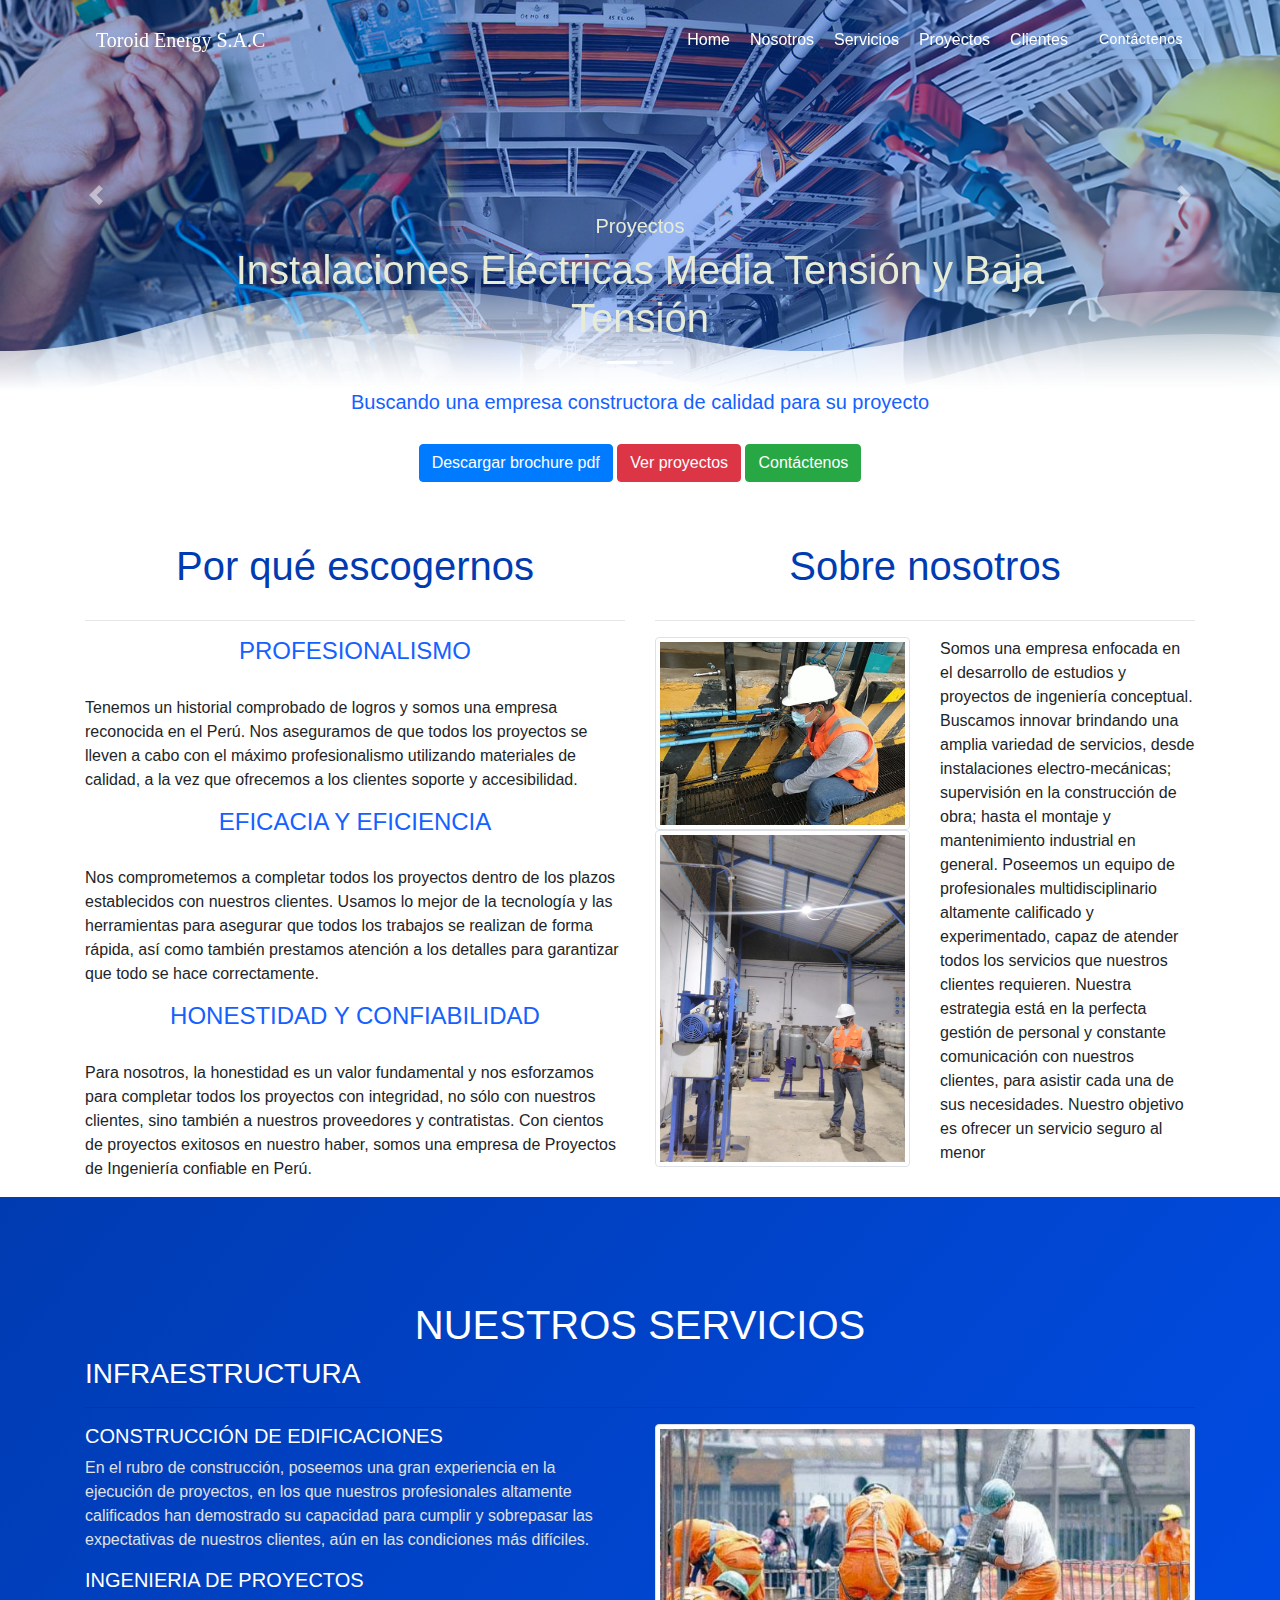
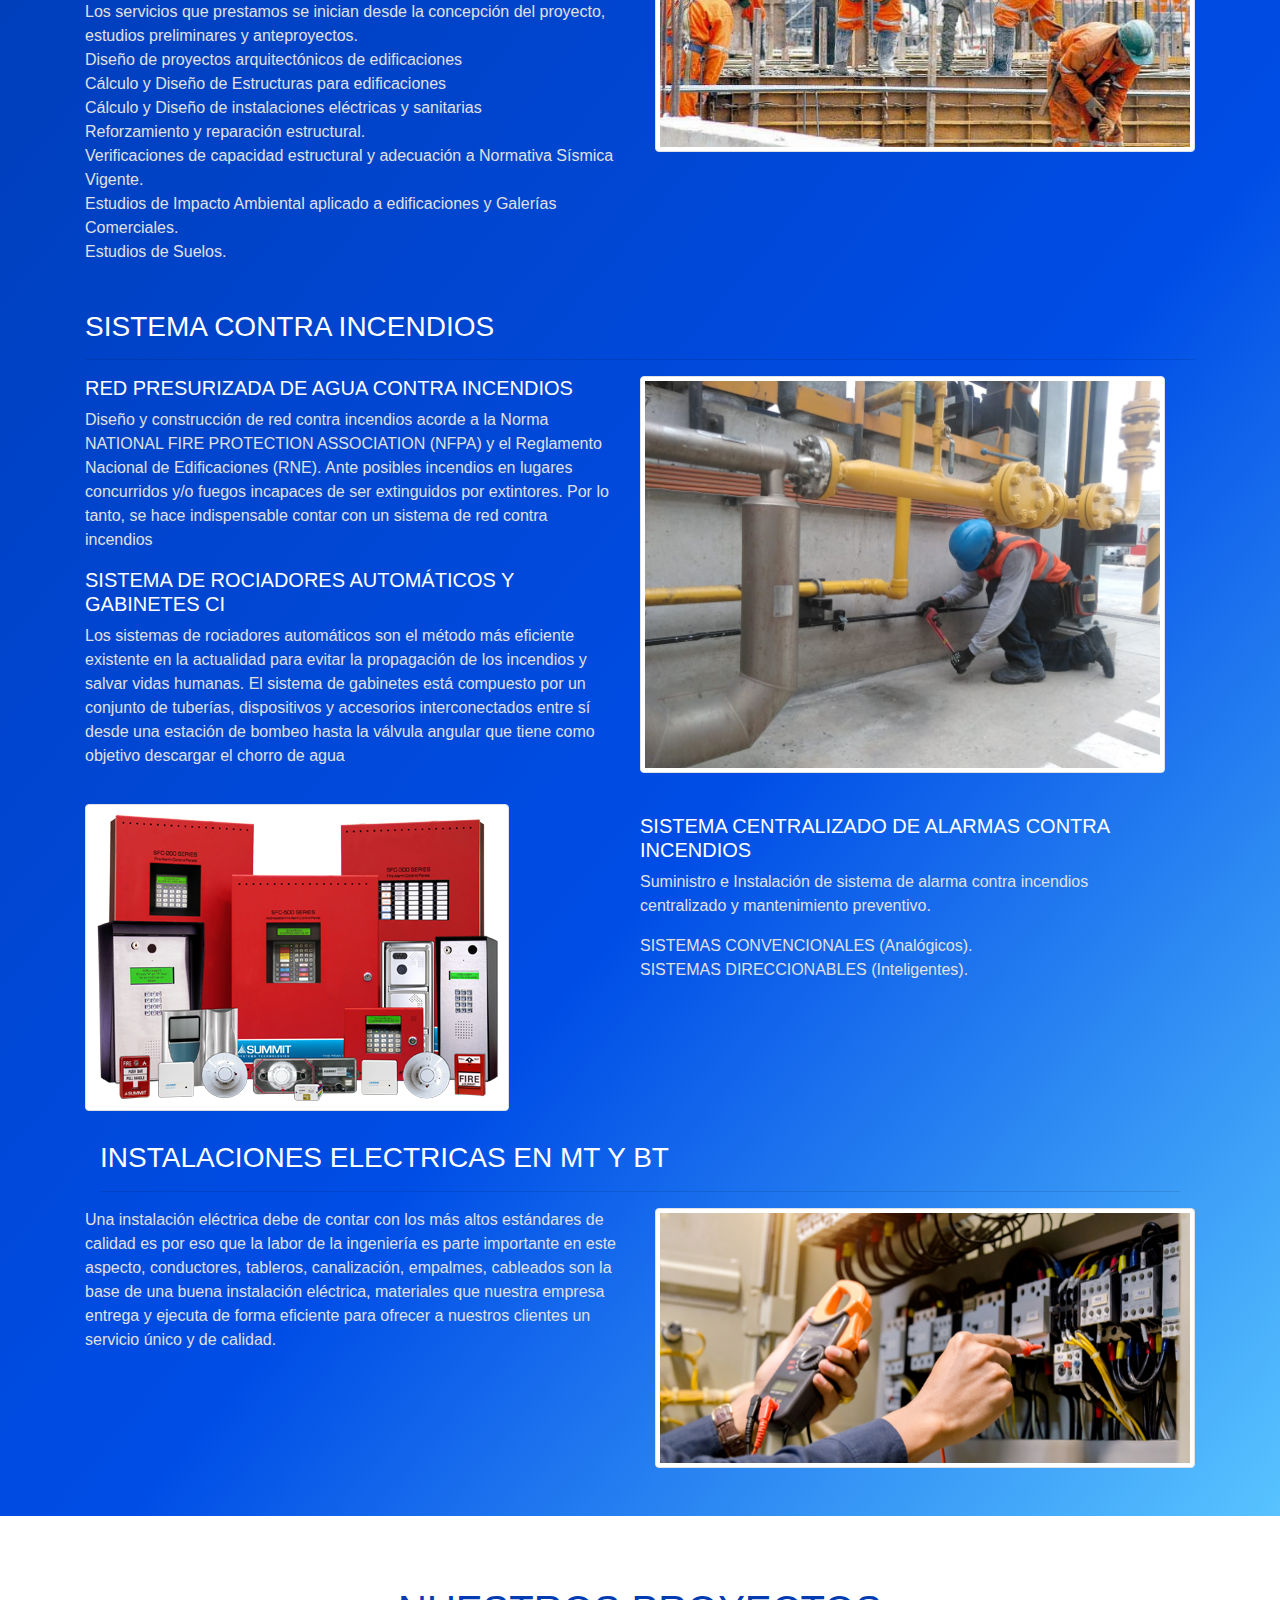
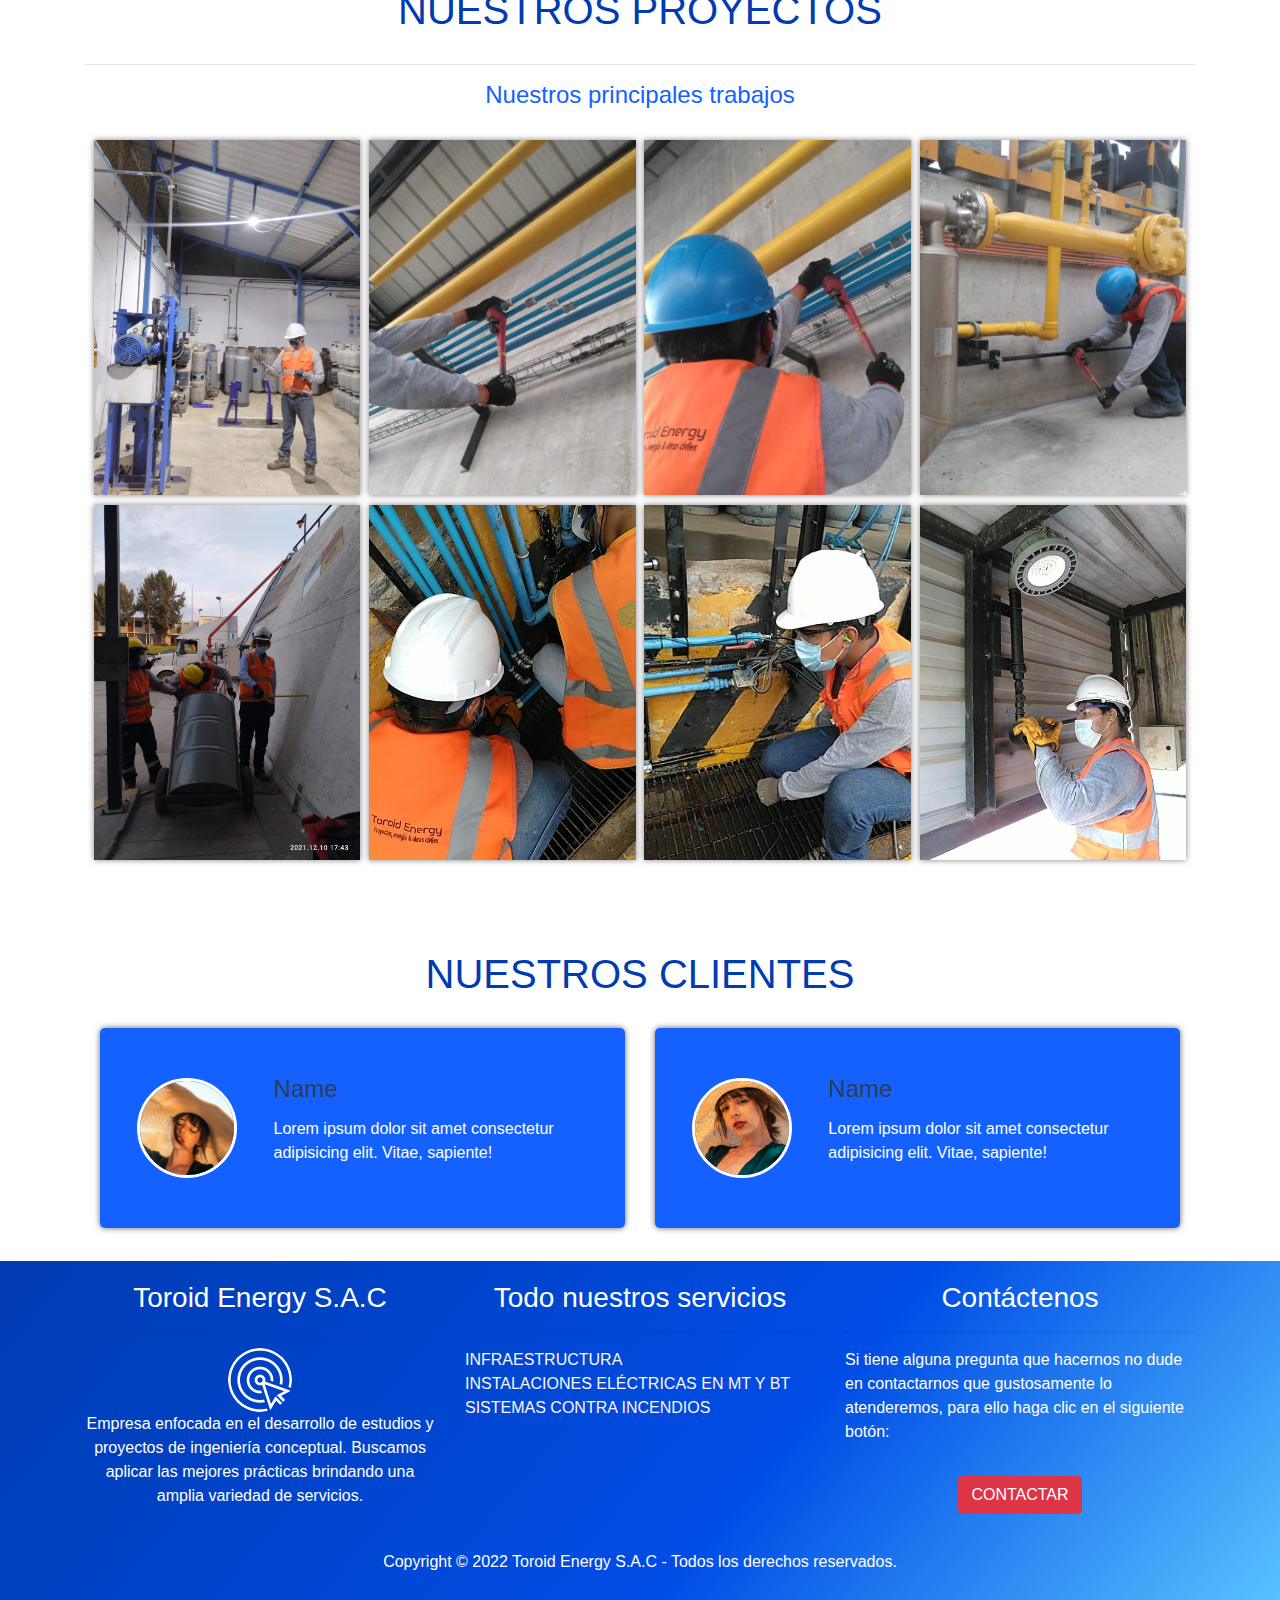
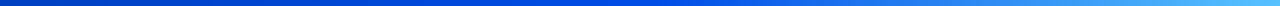
==== test.html @ 986b8b40 "add" ====
<!DOCTYPE html>
<html lang="en">

<head>
    <meta charset="UTF-8">
    <meta name="viewport" content="width=device-width, initial-scale=1.0">
    <meta http-equiv="X-UA-Compatible" content="ie=edge">
    <meta name="description"content="">
    <meta name="author" content="Cristian patricio izquierdo">
    <meta name="robots" content="index, follow">
    <meta name="Keywords" content=" ">

    <link rel="stylesheet" href="https://use.fontawesome.com/releases/v5.6.3/css/all.css"
        integrity="sha384-UHRtZLI+pbxtHCWp1t77Bi1L4ZtiqrqD80Kn4Z8NTSRyMA2Fd33n5dQ8lWUE00s/" crossorigin="anonymous">
    <link rel="stylesheet" href="css/magnifig.css">
    <link rel="stylesheet" href="css/corosel.css">
    
    <link rel="stylesheet" href="css/main.css">
    
    <link rel="stylesheet" href="css/responsive.css">
    <link href="https://fonts.googleapis.com/css?family=Mukta&display=swap" rel="stylesheet">
    
        <link rel="stylesheet" href="css/miestilo.css"><link rel="stylesheet" href="https://stackpath.bootstrapcdn.com/bootstrap/4.3.1/css/bootstrap.min.css"
        integrity="sha384-ggOyR0iXCbMQv3Xipma34MD+dH/1fQ784/j6cY/iJTQUOhcWr7x9JvoRxT2MZw1T" crossorigin="anonymous">
    <script src="js/modernid.js"></script>
   


    <title>Toroid Energy S.A.C</title>

</head>

<body>
    <!-- Modal -->
    
    <div class="">
        <div class="main-content-inner">
            <header id="home" class="header">
                <div class="container">
                    <nav class="fixed-top navbar navbar-expand-lg navbar-dark menu-color ">
                        <a class="  navbar-brand logosytfarma ">Toroid Energy S.A.C</a>
                        <div class="">
                            <button class="navbar-toggler" data-target="#my-nav" data-toggle="collapse"
                                aria-controls="my-nav" aria-expanded="false" aria-label="Toggle navigation">
                                <span class="fas fa-bars blanco"></span>
                            </button>
                        </div>
                        <div id="my-nav" class="collapse navbar-collapse">
                            <ul class=" ml-auto  nav navbar-nav  ">
                                <li class="page-scroll nav-item ">
                                    <a class="nav-link page-scroll" href="#home">Home <span
                                            class="sr-only">(current)</span></a>
                                </li>
                                <li class=" nav-item  ">
                                    <a class="nav-link page-scroll" href="#nosotros" tabindex="-1">Nosotros</a>
                                </li>
                                <li class="nav-item page-scroll">
                                    <a class="nav-link page-scroll" href="#servicios"
                                        tabindex="-1">Servicios</a>
                                </li>
                                <li class="nav-item ">
                                    <a class="nav-link page-scroll " href="#proyectos" tabindex="-1">Proyectos</a>
                                </li>
                                <li class="nav-item ">
                                    <a class="nav-link page-scroll " href="#clientes" tabindex="-1">Clientes</a>
                                </li>

                                <li class="nav-item page-scroll">
                                    <div class="try-free-btn">
                                        <a href="#" class="btn boton" data-toggle="modal"
                                            data-target="#registrarse">Contáctenos</a>
                                    </div>
                                </li>
                            </ul>
                        </div>
                    </nav>
                </div>
                
            </header>
            <section id="hero-section" class="hero-slider-section-two">
                <div id="carouselExampleCaptions" class="carousel slide" data-ride="carousel">
                    <ol class="carousel-indicators">
                      <li data-target="#carouselExampleCaptions" data-slide-to="0" class="active"></li>
                      <li data-target="#carouselExampleCaptions" data-slide-to="1"></li>
                     
                    </ol>
                    <div class="carousel-inner">
                      <div class="carousel-item active">
                        <img src="img/energia-1905x580.jpg" class="d-block w-100 opacity-img" alt="...">
                        <div class="carousel-caption d-none d-md-block">
                          <h5 class="titulo-color-carousel">Proyectos</h5>
                          <h1 class="titulo-color-carousel">Instalaciones Eléctricas Media Tensión y Baja Tensión</h1>
                        </div>
                      </div>
                      <div class="carousel-item">
                        <img src="img/infraestructura1-960x290.jpg" class="d-block w-100 opacity-img" alt="...">
                        <div class="carousel-caption d-none d-md-block">
                          <h5 class="titulo-color-carousel">Proyectos</h5>
                          <h1 class="titulo-color-carousel">Infaestructura</h1>
                        </div>
                      </div>
                      
                    </div>
                    <button class="carousel-control-prev" type="button" data-target="#carouselExampleCaptions" data-slide="prev">
                      <span class="carousel-control-prev-icon" aria-hidden="true"></span>
                      <span class="sr-only">Previous</span>
                    </button>
                    <button class="carousel-control-next" type="button" data-target="#carouselExampleCaptions" data-slide="next">
                      <span class="carousel-control-next-icon" aria-hidden="true"></span>
                      <span class="sr-only">Next</span>
                    </button>
                  </div>
                  <div class="river-wave-area">
                    <div class="river-wave"></div>
                    <div class="river-wave"></div>
                </div>
            </section>
            
            <!--start slider section-->
            <!-- <section id="hero-section" class="hero-slider-section-two">
                <div class="hero-slider-wrap">
                    <div class="container">
                        <div class="row">
                            <div class="col-md-6">
                                <div class="slider-content slider-content-two typed-strings">
                                    <h1>Systfarma - <br><span class="typed"></span></h1>
                                    <p>El Sistema Llamado SYSTFARMA es el mejor y completo software para farmacias y
                                        boticas en perú. Está pensado en su totalidad para solucionar eficazmente las
                                        situaciones reales que surgen en el día a día en una Farmacia o botica.</p>
                                    <div class="slider-action-btn">
                                        <a href="https://www.tienda.cpiprodesign.com/" target="_black" class="btn softo-solid-btn">Comprar</a>
                                        <a href="https://www.youtube.com/watch?v=RwPBL25YlFc" class="video">
                                            <span class="ti-control-play"></span> Ver el video
                                        </a>
                                        
                                    </div>
                                </div>
                            </div>
                            <div class="col-md-6 col-12">
                                <div class="hero-image">
                                    <img src="img/hero-slider-2.png" alt="cmfarma" class="img-fluid">
                                </div>
                            </div>
                        </div>
                    </div>
                </div>
                <div class="river-wave-area">
                    <div class="river-wave"></div>
                    <div class="river-wave"></div>
                </div>
            </section> -->
            <!--end slider section-->
        </div>
    </div>
    <section>
       <div class="container">
           <div class="row">
            <div class="col-md-12 col-12">
                <div class="box">
                    <div class="">
                        <h5 class="subtitulo ">Buscando una empresa constructora  de calidad para su proyecto </h5>
                        <a class="btn btn-primary ml-10" href="#">Descargar brochure pdf</a>
                    <a class="btn btn-danger" href="#">Ver proyectos</a>
                    <a class="btn btn-success" href="#">Contáctenos</a>
                    </div>
                     <div class="">
                    
                </div>
                </div>
            </div>
           </div>
        
       </div>
    </section>
    <section id="nosotros" class="container">
        <div >

            <div class="row">
                <div class="col-md-6 mt-60">
                    <h1 class="titulo">Por qué escogernos</h1>
                    <hr>
                    <h4 class="subtitulo"> <i class=" fas fa-check"></i> PROFESIONALISMO</h4>
                    <p>Tenemos un historial comprobado de logros y somos una empresa reconocida en el Perú. Nos aseguramos de que todos los proyectos se lleven a cabo con el máximo profesionalismo utilizando materiales de calidad, a la vez que ofrecemos a los clientes soporte y accesibilidad.</p>
                    <h4 class="subtitulo"> <i class="fas fa-check"></i> EFICACIA Y EFICIENCIA</h4>
                    <p>Nos comprometemos a completar todos los proyectos dentro de los plazos establecidos con nuestros clientes. Usamos lo mejor de la tecnología y las herramientas para asegurar que todos los trabajos se realizan de forma rápida, así como también prestamos atención a los detalles para garantizar que todo se hace correctamente.
                    </p>
                    <h4 class="subtitulo"> <i class="fas fa-check"></i> HONESTIDAD Y CONFIABILIDAD</h4>
                    <p>Para nosotros, la honestidad es un valor fundamental y nos esforzamos para completar todos los proyectos con integridad, no sólo con nuestros clientes, sino también a nuestros proveedores y contratistas. Con cientos de proyectos exitosos en nuestro haber, somos una empresa de Proyectos de Ingeniería confiable en Perú.</p>

                </div>
                <div class="col-md-6 mt-60">
                    <h1 class="titulo">Sobre nosotros</h1>
                    <hr>
                    <div class="row">
                        <div class="col-md-6 mb-30">
                            <img class="img-fluid img-thumbnail" src="img/7.jpeg" alt="">
                            <img class="img-fluid img-thumbnail" src="img/1.jpeg" alt="">

                        </div>
                        <div class="col-md-6">
                            <p>Somos una empresa enfocada en el desarrollo de estudios y proyectos de ingeniería conceptual. Buscamos innovar brindando una amplia variedad de servicios, desde instalaciones electro-mecánicas; supervisión en la construcción de obra; hasta el montaje y mantenimiento industrial en general.
                                Poseemos un equipo de profesionales multidisciplinario altamente calificado y experimentado, capaz de atender todos los servicios que nuestros clientes requieren.
                                Nuestra estrategia está en la perfecta gestión de personal y constante comunicación con nuestros clientes, para asistir cada una de sus necesidades. Nuestro objetivo es ofrecer un servicio seguro al menor</p>
                        </div>
                    </div>

                </div>
               

               
               


            </div>



        </div>

    </section>
    <section id="servicios" class="fondo ">
        <div class="container" >
            <div class="row py-4 ">
                <div class="col-md-12 col-12 mt-80 blanco">
                    <h1 class="blanco text-justify text-center">NUESTROS SERVICIOS</h1>
                    <h3 class="blanco  "><i class="fas fa-check"></i> INFRAESTRUCTURA </h3>
                    <hr class="blanco">
                    <div class="row">
                        <div class="col-md-6">
                            <h5 class="blanco ">CONSTRUCCIÓN DE EDIFICACIONES</h5>
                            <p class="color-parrafos">En el rubro de construcción, poseemos una gran experiencia en la ejecución de proyectos, en los que nuestros profesionales altamente calificados han demostrado su capacidad para cumplir y sobrepasar las expectativas de nuestros clientes, aún en las condiciones más difíciles.</p>
                            <h5 class="blanco ">INGENIERIA DE PROYECTOS</h5>
                            <ul  class="color-parrafos">
                                <li><i class=" blanco fas fa-check-square"></i> Los servicios que prestamos se inician desde la concepción del proyecto, estudios preliminares y anteproyectos.</li>
                                <li><i class="blanco fas fa-check-square"></i> Diseño de proyectos arquitectónicos de edificaciones</li>
                                <li><i class=" blanco fas fa-check-square"></i> Cálculo y Diseño de Estructuras para edificaciones</li>
                                <li><i class=" blanco fas fa-check-square"></i> Cálculo y Diseño de instalaciones eléctricas y sanitarias</li>
                                <li> <i class="blanco fas fa-check-square"></i> Reforzamiento y reparación estructural.</li>
                                <li><i class="blanco fas fa-check-square"></i> Verificaciones de capacidad estructural y adecuación a Normativa Sísmica Vigente.</li>
                                <li><i class="blanco fas fa-check-square"></i> Estudios de Impacto Ambiental aplicado a edificaciones y Galerías Comerciales.</li>
                                <li><i class="blanco fas fa-check-square"></i> Estudios de Suelos.</li>
                            </ul>
                        </div>
                        <div class="col-md-6">
                            <img class="img-fluid img-thumbnail " src="img/construccion.jpg" alt="">
                        </div>
                        <div class="col-md-12">
                            <h3 class="blanco mt-30"><i class="fas fa-check"></i> SISTEMA CONTRA INCENDIOS </h3>
                            <hr>
                        </div>
                        <div class="row container">
                            <div class="col-md-6">
                                <h5 class="blanco">RED PRESURIZADA DE AGUA CONTRA INCENDIOS</h5>
                                <p class="color-parrafos">Diseño y construcción de red contra incendios acorde a la Norma NATIONAL FIRE PROTECTION ASSOCIATION (NFPA) y el Reglamento Nacional de Edificaciones (RNE). Ante posibles incendios en lugares concurridos y/o fuegos incapaces de ser extinguidos por extintores. Por lo tanto, se hace indispensable contar con un sistema de red contra incendios</p>
                                <h5 class="blanco">SISTEMA DE ROCIADORES AUTOMÁTICOS Y GABINETES CI</h5>
                                <P class="color-parrafos">Los sistemas de rociadores automáticos son el método más eficiente existente en la actualidad para evitar la propagación de los incendios y salvar vidas humanas.
                                    El sistema de gabinetes está compuesto por un conjunto de tuberías, dispositivos y accesorios interconectados entre sí desde una estación de bombeo hasta la válvula angular que tiene como objetivo descargar el chorro de agua</P>
                            </div>
                            <div class="col-md-6">
                                <img class="img-fluid img-thumbnail " src="img/4.jpeg" alt="">
                                
                            </div>
                            <div class="col-md-6">
                                <img class="img-fluid img-thumbnail mt-20" src="img/incendios.jpg" alt="">
                               
                            </div>
                            <div class="col-md-6">
                                 <h5 class="blanco mt-30">SISTEMA CENTRALIZADO DE ALARMAS CONTRA INCENDIOS</h5>
                                <p class="color-parrafos">Suministro e Instalación de sistema de alarma contra incendios centralizado y mantenimiento preventivo.</p>
                                <ul class="color-parrafos">
                                    <li><i class=" blanco fas fa-check-circle"></i> SISTEMAS CONVENCIONALES (Analógicos).</li>
                                    <li><i class="blanco fas fa-check-circle"></i> SISTEMAS DIRECCIONABLES (Inteligentes).</li>
                                </ul>
                            </div>
                        </div>
                       
                       

                    </div>
                    <div class="col-md-12">
                        <h3 class="blanco mt-30"><i class="fas fa-check"></i> INSTALACIONES ELECTRICAS EN MT Y BT</h3>
                        <hr>
                    </div>
                    <div class="row">
                        <div class="col-md-6">
                            <p class="color-parrafos">Una instalación eléctrica debe de contar con los más altos estándares de calidad es por eso que la labor de la ingeniería es parte importante en este aspecto, conductores, tableros, canalización, empalmes, cableados son la base de una buena instalación eléctrica, materiales que nuestra empresa entrega y ejecuta de forma eficiente para ofrecer a nuestros clientes un servicio único y de calidad.</p>
                        </div>
                        <div class="col-md-6">
                            <img class="img-fluid img-thumbnail" src="img/de9ccfa022c45ca2451976bc3ec43a75dcd75c51.jpeg" alt="">
                        </div>
                    </div>
                    
                </div>
                
                <div class="col-md-6 ">
                    <img class="img-fluid" src="img/hero-slider-3.png" alt="">
                </div>
            </div>
        </div>
    </section>
    <section id="proyectos" class="portafolio " >
        <div class="container">
           <div class="row">
            <div class="col-md-12">
                <h1 class="titulo text-center mt-70 mb-30">NUESTROS PROYECTOS</h1>
                <hr>
                <h4 class=" subtitulo text-center">Nuestros principales trabajos</h4>
                
            </div>
           
            
                   
            <div class="col-md-12 ">
                <div class="galeria-port">
                    <div class="imagen-port">
                        <img src="img/1.jpeg" alt="">
                        <div class="hover-galeria">
                            <img src="img/icono1.png" alt="">
                            <p>Nuestro trabajo</p>
                        </div>
                    </div>
                    <div class="imagen-port">
                        <img src="img/2.jpeg" alt="">
                        <div class="hover-galeria">
                            <img src="img/icono1.png" alt="">
                            <p>Nuestro trabajo</p>
                        </div>
                    </div>
                    <div class="imagen-port">
                        <img src="img/3.jpeg" alt="">
                        <div class="hover-galeria">
                            <img src="img/icono1.png" alt="">
                            <p>Nuestro trabajo</p>
                        </div>
                    </div>
                    <div class="imagen-port">
                        <img src="img/4.jpeg" alt="">
                        <div class="hover-galeria">
                            <img src="img/icono1.png" alt="">
                            <p>Nuestro trabajo</p>
                        </div>
                    </div>
                    <div class="imagen-port">
                        <img src="img/5.jpeg" alt="">
                        <div class="hover-galeria">
                            <img src="img/icono1.png" alt="">
                            <p>Nuestro trabajo</p>
                        </div>
                    </div>
                    <div class="imagen-port">
                        <img src="img/6.jpeg" alt="">
                        <div class="hover-galeria">
                            <img src="img/icono1.png" alt="">
                            <p>Nuestro trabajo</p>
                        </div>
                    </div>
                    <div class="imagen-port">
                        <img src="img/7.jpeg" alt="">
                        <div class="hover-galeria">
                            <img src="img/icono1.png" alt="">
                            <p>Nuestro trabajo</p>
                        </div>
                    </div>
                    <div class="imagen-port">
                        <img src="img/8.jpeg" alt="">
                        <div class="hover-galeria">
                            <img src="img/icono1.png" alt="">
                            <p>Nuestro trabajo</p>
                        </div>
                    </div>
                </div>
                
            </div>
        </div>
        </div>
    </section>
    <section id="clientes">
        <div id="" class="container">
            
            <div class="row">
                <div class="col-md-12">
                    <h1 class="titulo mt-80 text-center">NUESTROS CLIENTES</h1>
                </div>
            <hr>
                <div class="cardscli">
                    <div class="cardcli">
                        <img src="img/face1.jpg" alt="">
                        <div class="contenido-texto-cardcli">
                            <h4>Name</h4>
                            <p>Lorem ipsum dolor sit amet consectetur adipisicing elit. Vitae, sapiente!</p>
                        </div>
                    </div>
                    <div class="cardcli">
                        <img src="img/face2.jpg" alt="">
                        <div class="contenido-texto-cardcli">
                            <h4>Name</h4>
                            <p>Lorem ipsum dolor sit amet consectetur adipisicing elit. Vitae, sapiente!</p>
                        </div>
                    </div>
                </div>
        <hr>
       
            </div>
        </div>
    </section>
    <footer >
        <div class=" container ">

            <!-- <div class="col-md-12 col-12  ">
                <p class="blanco text-center py-3">Copyright © 2016-2020 CPIProDesign.com - Todos los derechos
                    reservados.</p>
            </div> -->
            <div class="row">
                <div class="col-md-4 text-center">
                    <h3 class="blanco mt-20 text-center">Toroid Energy S.A.C</h3>
                    <hr>
                    <img class="img-fluid rounded-circle " src="img/icono1.png" alt="">
                    <p>Empresa enfocada en el desarrollo de estudios y proyectos de ingeniería conceptual. Buscamos aplicar las mejores prácticas brindando una amplia variedad de servicios.</p>
                </div>
                <div class="col-md-4">
                    <h3 class="blanco mt-20 text-center">Todo nuestros servicios</h3>
                    <hr>
                    <ul>
                        <li><a href="#">INFRAESTRUCTURA</a></li>
                        <li><a href="#">INSTALACIONES ELÉCTRICAS EN MT Y BT</a></li>
                        <li><a href="#">SISTEMAS CONTRA INCENDIOS</a></li>
                        <!-- <li><a href="#">INSTALACIONES ELÉCTRICAS EN MT Y BT</a></li> -->
                    </ul>
                </div>
                <div class="col-md-4">
                    <h3 class="blanco mt-20 text-center">Contáctenos</h3>
                    <hr>
                    <p>Si tiene alguna pregunta que hacernos no dude en contactarnos que gustosamente lo atenderemos, para ello haga clic en el siguiente botón:</p>
                   <div class="footer-social-list">
                    <ul class="list-inline ">
                        <li><a href=""><i class="fab fa-facebook"></i></a></li>
                        <li><a href=""><i class="fab fa-instagram"></i></a></li>
                        <li><a href=""><i class="fab fa-youtube"></i></a></li>
                        
                    </ul>
                    
                    </div>
                    <div class="text-center">
                        <a class="btn btn-danger mb-20" href="https://wa.link/sjuisg">CONTACTAR</a>
                   
                    </div>
                    
                </div>
                <div class="col-md-12 col-12  ">
                    <p class="blanco text-center py-3">Copyright © 2022 Toroid Energy S.A.C - Todos los derechos
                        reservados.</p>
                </div>
            </div>
           
        </div>
    </footer>
    <script src="js/jquery.js"></script>
    <script src="https://cdnjs.cloudflare.com/ajax/libs/popper.js/1.14.7/umd/popper.min.js"
        integrity="sha384-UO2eT0CpHqdSJQ6hJty5KVphtPhzWj9WO1clHTMGa3JDZwrnQq4sF86dIHNDz0W1"
        crossorigin="anonymous"></script>
    <script src="https://stackpath.bootstrapcdn.com/bootstrap/4.3.1/js/bootstrap.min.js"
        integrity="sha384-JjSmVgyd0p3pXB1rRibZUAYoIIy6OrQ6VrjIEaFf/nJGzIxFDsf4x0xIM+B07jRM"
        crossorigin="anonymous"></script>

    <!--fullscreen background video js-->
    <script src="js/video.js"></script>
    <!-- smothscroll -->
    <script src="js/scroll.js"></script>
    <!--owl carousel-->
    <script src="js/carosel.js"></script>
    <!-- scrolling nav -->
    <script src="js/jquery.easing.min.js"></script>

    <!--magnific popup js-->
    <script src="js/magnifig.js"></script>
    <!--typed js -->
    <script src="js/tiped.js"></script>
    <script src="js/main.js"></script>
</body>

</html>
---- css/magnifig.css ----
/* Magnific Popup CSS */
.mfp-bg {
    top: 0;
    left: 0;
    width: 100%;
    height: 100%;
    z-index: 1042;
    overflow: hidden;
    position: fixed;
    background: #0b0b0b;
    opacity: 0.8; }
  
  .mfp-wrap {
    top: 0;
    left: 0;
    width: 100%;
    height: 100%;
    z-index: 1043;
    position: fixed;
    outline: none !important;
    -webkit-backface-visibility: hidden; }
  
  .mfp-container {
    text-align: center;
    position: absolute;
    width: 100%;
    height: 100%;
    left: 0;
    top: 0;
    padding: 0 8px;
    box-sizing: border-box; }
  
  .mfp-container:before {
    content: '';
    display: inline-block;
    height: 100%;
    vertical-align: middle; }
  
  .mfp-align-top .mfp-container:before {
    display: none; }
  
  .mfp-content {
    position: relative;
    display: inline-block;
    vertical-align: middle;
    margin: 0 auto;
    text-align: left;
    z-index: 1045; }
  
  .mfp-inline-holder .mfp-content,
  .mfp-ajax-holder .mfp-content {
    width: 100%;
    cursor: auto; }
  
  .mfp-ajax-cur {
    cursor: progress; }
  
  .mfp-zoom-out-cur, .mfp-zoom-out-cur .mfp-image-holder .mfp-close {
    cursor: -moz-zoom-out;
    cursor: -webkit-zoom-out;
    cursor: zoom-out; }
  
  .mfp-zoom {
    cursor: pointer;
    cursor: -webkit-zoom-in;
    cursor: -moz-zoom-in;
    cursor: zoom-in; }
  
  .mfp-auto-cursor .mfp-content {
    cursor: auto; }
  
  .mfp-close,
  .mfp-arrow,
  .mfp-preloader,
  .mfp-counter {
    -webkit-user-select: none;
    -moz-user-select: none;
    user-select: none; }
  
  .mfp-loading.mfp-figure {
    display: none; }
  
  .mfp-hide {
    display: none !important; }
  
  .mfp-preloader {
    color: #CCC;
    position: absolute;
    top: 50%;
    width: auto;
    text-align: center;
    margin-top: -0.8em;
    left: 8px;
    right: 8px;
    z-index: 1044; }
  .mfp-preloader a {
    color: #CCC; }
  .mfp-preloader a:hover {
    color: #FFF; }
  
  .mfp-s-ready .mfp-preloader {
    display: none; }
  
  .mfp-s-error .mfp-content {
    display: none; }
  
  button.mfp-close,
  button.mfp-arrow {
    overflow: visible;
    cursor: pointer;
    background: transparent;
    border: 0;
    -webkit-appearance: none;
    display: block;
    outline: none;
    padding: 0;
    z-index: 1046;
    box-shadow: none;
    touch-action: manipulation; }
  
  button::-moz-focus-inner {
    padding: 0;
    border: 0; }
  
  .mfp-close {
    width: 44px;
    height: 44px;
    line-height: 44px;
    position: absolute;
    right: 0;
    top: 0;
    text-decoration: none;
    text-align: center;
    opacity: 0.65;
    padding: 0 0 18px 10px;
    color: #FFF;
    font-style: normal;
    font-size: 28px;
    font-family: Arial, Baskerville, monospace; }
  .mfp-close:hover,
  .mfp-close:focus {
    opacity: 1; }
  .mfp-close:active {
    top: 1px; }
  
  .mfp-close-btn-in .mfp-close {
    color: #333; }
  
  .mfp-image-holder .mfp-close,
  .mfp-iframe-holder .mfp-close {
    color: #FFF;
    right: -6px;
    text-align: right;
    padding-right: 6px;
    width: 100%; }
  
  .mfp-counter {
    position: absolute;
    top: 0;
    right: 0;
    color: #CCC;
    font-size: 12px;
    line-height: 18px;
    white-space: nowrap; }
  
  .mfp-arrow {
    position: absolute;
    opacity: 0.65;
    margin: 0;
    top: 50%;
    margin-top: -55px;
    padding: 0;
    width: 90px;
    height: 110px;
    -webkit-tap-highlight-color: transparent; }
  .mfp-arrow:active {
    margin-top: -54px; }
  .mfp-arrow:hover,
  .mfp-arrow:focus {
    opacity: 1; }
  .mfp-arrow:before,
  .mfp-arrow:after {
    content: '';
    display: block;
    width: 0;
    height: 0;
    position: absolute;
    left: 0;
    top: 0;
    margin-top: 35px;
    margin-left: 35px;
    border: medium inset transparent; }
  .mfp-arrow:after {
    border-top-width: 13px;
    border-bottom-width: 13px;
    top: 8px; }
  .mfp-arrow:before {
    border-top-width: 21px;
    border-bottom-width: 21px;
    opacity: 0.7; }
  
  .mfp-arrow-left {
    left: 0; }
  .mfp-arrow-left:after {
    border-right: 17px solid #FFF;
    margin-left: 31px; }
  .mfp-arrow-left:before {
    margin-left: 25px;
    border-right: 27px solid #3F3F3F; }
  
  .mfp-arrow-right {
    right: 0; }
  .mfp-arrow-right:after {
    border-left: 17px solid #FFF;
    margin-left: 39px; }
  .mfp-arrow-right:before {
    border-left: 27px solid #3F3F3F; }
  
  .mfp-iframe-holder {
    padding-top: 40px;
    padding-bottom: 40px; }
  .mfp-iframe-holder .mfp-content {
    line-height: 0;
    width: 100%;
    max-width: 900px; }
  .mfp-iframe-holder .mfp-close {
    top: -40px; }
  
  .mfp-iframe-scaler {
    width: 100%;
    height: 0;
    overflow: hidden;
    padding-top: 56.25%; }
  .mfp-iframe-scaler iframe {
    position: absolute;
    display: block;
    top: 0;
    left: 0;
    width: 100%;
    height: 100%;
    box-shadow: 0 0 8px rgba(0, 0, 0, 0.6);
    background: #000; }
  
  /* Main image in popup */
  img.mfp-img {
    width: auto;
    max-width: 100%;
    height: auto;
    display: block;
    line-height: 0;
    box-sizing: border-box;
    padding: 40px 0 40px;
    margin: 0 auto; }
  
  /* The shadow behind the image */
  .mfp-figure {
    line-height: 0; }
  .mfp-figure:after {
    content: '';
    position: absolute;
    left: 0;
    top: 40px;
    bottom: 40px;
    display: block;
    right: 0;
    width: auto;
    height: auto;
    z-index: -1;
    box-shadow: 0 0 8px rgba(0, 0, 0, 0.6);
    background: #444; }
  .mfp-figure small {
    color: #BDBDBD;
    display: block;
    font-size: 12px;
    line-height: 14px; }
  .mfp-figure figure {
    margin: 0; }
  
  .mfp-bottom-bar {
    margin-top: -36px;
    position: absolute;
    top: 100%;
    left: 0;
    width: 100%;
    cursor: auto; }
  
  .mfp-title {
    text-align: left;
    line-height: 18px;
    color: #F3F3F3;
    word-wrap: break-word;
    padding-right: 36px; }
  
  .mfp-image-holder .mfp-content {
    max-width: 100%; }
  
  .mfp-gallery .mfp-image-holder .mfp-figure {
    cursor: pointer; }
  
  @media screen and (max-width: 800px) and (orientation: landscape), screen and (max-height: 300px) {
    /**
         * Remove all paddings around the image on small screen
         */
    .mfp-img-mobile .mfp-image-holder {
      padding-left: 0;
      padding-right: 0; }
    .mfp-img-mobile img.mfp-img {
      padding: 0; }
    .mfp-img-mobile .mfp-figure:after {
      top: 0;
      bottom: 0; }
    .mfp-img-mobile .mfp-figure small {
      display: inline;
      margin-left: 5px; }
    .mfp-img-mobile .mfp-bottom-bar {
      background: rgba(0, 0, 0, 0.6);
      bottom: 0;
      margin: 0;
      top: auto;
      padding: 3px 5px;
      position: fixed;
      box-sizing: border-box; }
    .mfp-img-mobile .mfp-bottom-bar:empty {
      padding: 0; }
    .mfp-img-mobile .mfp-counter {
      right: 5px;
      top: 3px; }
    .mfp-img-mobile .mfp-close {
      top: 0;
      right: 0;
      width: 35px;
      height: 35px;
      line-height: 35px;
      background: rgba(0, 0, 0, 0.6);
      position: fixed;
      text-align: center;
      padding: 0; }
  }
  
  @media all and (max-width: 900px) {
    .mfp-arrow {
      -webkit-transform: scale(0.75);
      transform: scale(0.75); }
    .mfp-arrow-left {
      -webkit-transform-origin: 0;
      transform-origin: 0; }
    .mfp-arrow-right {
      -webkit-transform-origin: 100%;
      transform-origin: 100%; }
    .mfp-container {
      padding-left: 6px;
      padding-right: 6px; }
  }
---- css/corosel.css ----
/**
 * Owl Carousel v2.2.1
 * Copyright 2013-2017 David Deutsch
 * Licensed under  ()
 */
 .owl-carousel,.owl-carousel .owl-item{-webkit-tap-highlight-color:transparent;position:relative}.owl-carousel{display:none;width:100%;z-index:1}.owl-carousel .owl-stage{position:relative;-ms-touch-action:pan-Y;-moz-backface-visibility:hidden}.owl-carousel .owl-stage:after{content:".";display:block;clear:both;visibility:hidden;line-height:0;height:0}.owl-carousel .owl-stage-outer{position:relative;overflow:hidden;-webkit-transform:translate3d(0,0,0)}.owl-carousel .owl-item,.owl-carousel .owl-wrapper{-webkit-backface-visibility:hidden;-moz-backface-visibility:hidden;-ms-backface-visibility:hidden;-webkit-transform:translate3d(0,0,0);-moz-transform:translate3d(0,0,0);-ms-transform:translate3d(0,0,0)}.owl-carousel .owl-item{min-height:1px;float:left;-webkit-backface-visibility:hidden;-webkit-touch-callout:none}.owl-carousel .owl-item img{display:block;width:100%}.owl-carousel .owl-dots.disabled,.owl-carousel .owl-nav.disabled{display:none}.no-js .owl-carousel,.owl-carousel.owl-loaded{display:block}.owl-carousel .owl-dot,.owl-carousel .owl-nav .owl-next,.owl-carousel .owl-nav .owl-prev{cursor:pointer;cursor:hand;-webkit-user-select:none;-khtml-user-select:none;-moz-user-select:none;-ms-user-select:none;user-select:none}.owl-carousel.owl-loading{opacity:0;display:block}.owl-carousel.owl-hidden{opacity:0}.owl-carousel.owl-refresh .owl-item{visibility:hidden}.owl-carousel.owl-drag .owl-item{-webkit-user-select:none;-moz-user-select:none;-ms-user-select:none;user-select:none}.owl-carousel.owl-grab{cursor:move;cursor:grab}.owl-carousel.owl-rtl{direction:rtl}.owl-carousel.owl-rtl .owl-item{float:right}.owl-carousel .animated{animation-duration:1s;animation-fill-mode:both}.owl-carousel .owl-animated-in{z-index:0}.owl-carousel .owl-animated-out{z-index:1}.owl-carousel .fadeOut{animation-name:fadeOut}@keyframes fadeOut{0%{opacity:1}100%{opacity:0}}.owl-height{transition:height .5s ease-in-out}.owl-carousel .owl-item .owl-lazy{opacity:0;transition:opacity .4s ease}.owl-carousel .owl-item img.owl-lazy{transform-style:preserve-3d}.owl-carousel .owl-video-wrapper{position:relative;height:100%;background:#000}.owl-carousel .owl-video-play-icon{position:absolute;height:80px;width:80px;left:50%;top:50%;margin-left:-40px;margin-top:-40px;background:url(owl.video.play.png) no-repeat;cursor:pointer;z-index:1;-webkit-backface-visibility:hidden;transition:transform .1s ease}.owl-carousel .owl-video-play-icon:hover{-ms-transform:scale(1.3,1.3);transform:scale(1.3,1.3)}.owl-carousel .owl-video-playing .owl-video-play-icon,.owl-carousel .owl-video-playing .owl-video-tn{display:none}.owl-carousel .owl-video-tn{opacity:0;height:100%;background-position:center center;background-repeat:no-repeat;background-size:contain;transition:opacity .4s ease}.owl-carousel .owl-video-frame{position:relative;z-index:1;height:100%;width:100%}
---- css/main.css ----
html, body, div, span, applet, object, iframe,
h1, h2, h3, h4, h5, h6, p, blockquote, pre,
a, abbr, acronym, address, big, cite, code,
del, dfn, em, img, ins, kbd, q, s, samp,
small, strike, strong, sub, sup, tt, var,
b, u, i, center,
dl, dt, dd, ol, ul, li,
fieldset, form, label, legend,
table, caption, tbody, tfoot, thead, tr, th, td,
article, aside, canvas, details, embed,
figure, figcaption, footer, header, hgroup,
menu, nav, output, ruby, section, summary,
time, mark, audio, video {
    margin: 0;
    padding: 0;
    border: 0;
    font-size: 100%;
    font: inherit;
    vertical-align: baseline;
}

/* HTML5 display-role reset for older browsers */
article, aside, details, figcaption, figure,
footer, header, hgroup, menu, nav, section {
    display: block;
}

body {
    line-height: 1;
}

ol, ul {
    list-style: none;
}

blockquote, q {
    quotes: none;
}

blockquote:before, blockquote:after,
q:before, q:after {
    content: '';
    content: none;
}

table {
    border-collapse: collapse;
    border-spacing: 0;
}

/*------------------------------------------
			02. GENERAL CSS(body, header, btn, form, list, link, img, middle title, section bg, margin, padding, icon color)
-------------------------------------------*/
body {
    /* font-family: 'Open Sans', sans-serif; */
    font-family: 'Roboto', sans-serif;;
    font-weight: 400;
    background-color: #fff;
    font-size: 15px;
    color: #7f8c8d;
    line-height: 25px;
    overflow-x: hidden;
}

/*header*/
h1, h2, h3, h4, h5, h6 {
    margin: 0 0 10px;
    padding: 0;
    color: #2c3e50;
    font-family: 'Roboto', sans-serif;
}

h1 {
    font-size: 50px;
    line-height: 60px;
    font-weight: 700;
}

h2 {
    font-size: 35px;
    line-height: 40px;
    font-weight: 500;
}

h3 {
    font-size: 30px;
    line-height: 35px;
    font-weight: 500;
}

h4 {
    font-size: 25px;
    line-height: 33px;
    font-weight: 500;
}

h5 {
    font-size: 20px;
    line-height: 30px;
    font-weight: 500;
}

h6 {
    font-size: 18px;
    line-height: 23px;
    font-weight: 500;
}

b, strong {
    font-weight: 700;
    font-family: 'Roboto', sans-serif;
}


.clearfix{
    clear: both;
}
.clearfix::after {
    content: "";
    clear: both;
    display: table;
}
/*btn*/

/*custom-btn*/
.boton {
    padding: 4px 30px;
    border: 2px solid #1461ff;
    text-transform: uppercase;
    background-color: transparent;
    color: #1461ff;
    font: 500 13px/29px 'Roboto', sans-serif;
    -webkit-transition: all .3s ease-out;
    transition: all .3s ease-out;
    letter-spacing: 0.5px;
}

.boton:hover {
    border: 2px solid #1461ff;
    background-color: #1461ff;
    color: #fff;
    text-decoration: none;
    -webkit-transform: translateY(-2px);
    transform: translateY(-2px);
}

.softo-solid-btn {
    padding: 4px 30px;
    border: 2px solid #1461ff;
    text-transform: uppercase;
    background-color: #1461ff;
    color: #fff;
    font: 500 13px/29px 'Roboto', sans-serif;
    -webkit-transition: all .3s ease-out;
    transition: all .3s ease-out;
    letter-spacing: 0.5px;
}

.softo-solid-btn:hover {
    border: 2px solid #1461ff;
    background: transparent;
    color: #000;
    text-decoration: none;
    -webkit-transform: translateY(-2px);
    transform: translateY(-2px);
}

.boton{
    display: inline-block;
    padding: 8px 20px !important;
    border: 2px solid #1461ff;
    border-radius: 4px;
    text-transform: uppercase;
    background-color: #1461ff;
    color: #fff;
}
.try-free-btn .softo-free-btn{
    font-size: 14px;
    text-transform: capitalize;
    -webkit-box-shadow: 0 4px 10px 0 rgba(0,0,0,0.10);
    -moz-box-shadow: 0 4px 10px 0 rgba(0,0,0,0.10);
    box-shadow: 0 4px 10px 0 rgba(0,0,0,0.10);
}
a.boton:hover{
    background: #fff !important;
    border-color: #fff !important;
    color: #1461ff !important;
    opacity: 1;
    text-decoration: none;
}
.navbar.top-nav-collapse ul li .try-free-btn a.boton{
    background:transparent !important;
    border-color: #fff;
    opacity: 1;
}
.navbar.top-nav-collapse ul li .try-free-btn a.boton:hover{
    background: #fff !important;
    border-color: #fff !important;
    color: #1461ff;
}


button{
    display: inline-block;
    text-align: center;
    border-radius: 4px;
    text-decoration: none;
    -webkit-transition: opacity .3s ease;
    transition: opacity .3s ease;
    border: 1px solid transparent;
}

/*form*/
.form-control {
    border: 1px solid #e6e6e6;
    background: #f5f5f5;
    border-radius: 4px;
    height: 35px;
   box-shadow: none;
}

.form-control:focus {
   outline: none;
    box-shadow: none;
}

.form-group {
    margin-bottom: 20px;
}

.form-group.submit-btn {
    margin-bottom: 0;
}

/*list*/

ul {
    margin: 0;
    padding: 0;
    list-style: none;
}

/*link*/
a {
    color: #1461ff;
    text-decoration: none;
    transition: all 0.3s ease;
}

a,
a:active,
a:focus,
a:active {
    text-decoration: none;
}

a:hover,
a:focus {
    color: #003bb1;
    outline: none;
    text-decoration: none;
}

/*img*/
img {
    max-width: 100%
}

.alert {
    padding: 10px;
}

/*section heading one*/
.headingOne {
    margin-bottom: 30px;
}

.headingOne h2 {
    margin: 0;
    font-size: 16px;
    line-height: 18px;
    padding: 10px 15px;
    background: #1461ff;
    font-weight: 500;
    text-transform: uppercase;
    color: #fff;
}
.section-title{
    position: relative;
}
.section-title h4{
    font-size: 14px;
    line-height: 16px;
    text-transform: uppercase;
    border-bottom: 1px solid #eee;
    padding: 8px 0;
    margin-bottom: 20px;
}
.section-title h4:after{
    content: "";
    position: absolute;
    bottom: -1px;
    left: 0;
    height: 2px;
    width: 50px;
    background-color: #1461ff;
}

/*section bg*/
.bg-secondary {
    background: #f6f6f6 !important;
}

.bg-white {
    background: #fff !important;
}

.bg-color {
    background: #1461ff !important;
}

/*text color*/
.white-text {
    color: #fff !important;
}

.color-text {
    color: #1461ff !important;
}

.gray-text {
    color: #4a4a4a !important;
}

/*margin, padding*/
.m-0 {
    margin: 0;
}

.p-0 {
    padding: 0;
}

/* =====================================
MARGIN TOP
===================================== */

.mt-0 {
    margin-top: 0;
}

.mt-10 {
    margin-top: 10px;
}

.mt-15 {
    margin-top: 15px;
}

.mt-20 {
    margin-top: 20px;
}

.mt-30 {
    margin-top: 30px;
}

.mt-40 {
    margin-top: 40px;
}

.mt-50 {
    margin-top: 50px;
}

.mt-60 {
    margin-top: 60px;
}

.mt-70 {
    margin-top: 70px;
}

.mt-80 {
    margin-top: 80px;
}

.mt-90 {
    margin-top: 90px;
}

.mt-100 {
    margin-top: 100px;
}

.mt-110 {
    margin-top: 110px;
}

.mt-120 {
    margin-top: 120px;
}

.mt-130 {
    margin-top: 130px;
}

.mt-140 {
    margin-top: 140px;
}

.mt-150 {
    margin-top: 150px;
}

/* =====================================
MARGIN BOTTOM
===================================== */

.mb-0 {
    margin-bottom: 0;
}

.mb-10 {
    margin-bottom: 10px;
}

.mb-15 {
    margin-bottom: 15px;
}

.mb-20 {
    margin-bottom: 20px;
}

.mb-30 {
    margin-bottom: 30px;
}

.mb-40 {
    margin-bottom: 40px;
}

.mb-50 {
    margin-bottom: 50px;
}

.mb-60 {
    margin-bottom: 60px;
}

.mb-70 {
    margin-bottom: 70px;
}

.mb-80 {
    margin-bottom: 80px;
}

.mb-90 {
    margin-bottom: 90px;
}

.mb-100 {
    margin-bottom: 100px;
}

.mb-110 {
    margin-bottom: 110px;
}

.mb-120 {
    margin-bottom: 120px;
}

.mb-130 {
    margin-bottom: 130px;
}

.mb-140 {
    margin-bottom: 140px;
}

.mb-150 {
    margin-bottom: 150px;
}

/*=====================================
PADDING TOP
===================================== */

.pt-0 {
    padding-top: 0;
}

.pt-10 {
    padding-top: 10px;
}

.pt-15 {
    padding-top: 15px;
}

.pt-20 {
    padding-top: 20px;
}

.pt-30 {
    padding-top: 30px;
}

.pt-40 {
    padding-top: 40px;
}

.pt-50 {
    padding-top: 50px;
}

.pt-60 {
    padding-top: 60px;
}

.pt-70 {
    padding-top: 70px;
}

.pt-80 {
    padding-top: 80px;
}

.pt-90 {
    padding-top: 90px;
}

.pt-100 {
    padding-top: 100px;
}

.pt-110 {
    padding-top: 110px;
}

.pt-120 {
    padding-top: 120px;
}

.pt-130 {
    padding-top: 130px;
}

.pt-140 {
    padding-top: 140px;
}

.pt-150 {
    padding-top: 150px;
}

/* =====================================
PADDING RIGHT
===================================== */

.pr-0 {
    padding-right: 0;
}

.pr-10 {
    padding-right: 10px;
}

.pr-15 {
    padding-right: 15px;
}

.pr-20 {
    padding-right: 20px;
}

.pr-30 {
    padding-right: 30px;
}

.pr-40 {
    padding-right: 40px;
}

.pr-50 {
    padding-right: 50px;
}

.pr-60 {
    padding-right: 60px;
}

.pr-70 {
    padding-right: 70px;
}

.pr-80 {
    padding-right: 80px;
}

.pr-90 {
    padding-right: 90px;
}

.pr-100 {
    padding-right: 100px;
}

.pr-110 {
    padding-right: 110px;
}

.pr-120 {
    padding-right: 120px;
}

.pr-130 {
    padding-right: 130px;
}

.pr-140 {
    padding-right: 140px;
}

/* =====================================
PADDING BOTTOM
===================================== */

.pb-0 {
    padding-bottom: 0;
}

.pb-10 {
    padding-bottom: 10px;
}

.pb-15 {
    padding-bottom: 15px;
}

.pb-20 {
    padding-bottom: 20px;
}

.pb-30 {
    padding-bottom: 30px;
}

.pb-40 {
    padding-bottom: 40px;
}

.pb-50 {
    padding-bottom: 50px;
}

.pb-60 {
    padding-bottom: 60px;
}

.pb-70 {
    padding-bottom: 70px;
}

.pb-80 {
    padding-bottom: 80px;
}

.pb-90 {
    padding-bottom: 90px;
}

.pb-100 {
    padding-bottom: 100px;
}

.pb-110 {
    padding-bottom: 110px;
}

.pb-120 {
    padding-bottom: 120px;
}

.pb-130 {
    padding-bottom: 130px;
}

.pb-140 {
    padding-bottom: 140px;
}

.pb-150 {
    padding-bottom: 150px;
}

/* =====================================
PADDING LEFT
===================================== */

.pl-0 {
    padding-left: 0;
}

.pl-10 {
    padding-left: 10px;
}

.pl-15 {
    padding-left: 15px;
}

.pl-20 {
    padding-left: 20px;
}

.pl-30 {
    padding-left: 30px;
}

.pl-40 {
    padding-left: 40px;
}

.pl-50 {
    padding-left: 50px;
}

.pl-60 {
    padding-left: 60px;
}

.pl-70 {
    padding-left: 70px;
}

.pl-80 {
    padding-left: 80px;
}

.pl-90 {
    padding-left: 90px;
}

.pl-100 {
    padding-left: 100px;
}

.pl-110 {
    padding-left: 110px;
}

.pl-120 {
    padding-left: 120px;
}

.pl-130 {
    padding-left: 130px;
}

.pl-140 {
    padding-left: 140px;
}

.pl-150 {
    padding-left: 150px;
}

/*padding top bottom*/
.ptb-0 {
    padding: 0;
}

.ptb-10 {
    padding: 10px 0;
}

.ptb-20 {
    padding: 20px 0;
}

.ptb-30 {
    padding: 30px 0;
}

.ptb-40 {
    padding: 40px 0;
}

.ptb-50 {
    padding: 50px 0;
}

.ptb-60 {
    padding: 60px 0;
}

.ptb-70 {
    padding: 70px 0;
}

.ptb-80 {
    padding: 80px 0;
}

.ptb-90 {
    padding: 90px 0;
}

.ptb-100 {
    padding: 100px 0;
}

.ptb-110 {
    padding: 110px 0;
}

.ptb-120 {
    padding: 120px 0;
}

.ptb-130 {
    padding: 130px 0;
}

.ptb-140 {
    padding: 140px 0;
}

.ptb-150 {
    padding: 150px 0;
}

.p-100 {
    padding: 100px;
}

/* =====================================
SECTION MARGIN
===================================== */

.mtb-0 {
    margin: 0;
}

.mtb-10 {
    margin: 10px 0;
}

.mtb-15 {
    margin: 15px 0;
}

.mtb-20 {
    margin: 20px 0;
}

.mtb-30 {
    margin: 30px 0;
}

.mtb-40 {
    margin: 40px 0;
}

.mtb-50 {
    margin: 50px 0;
}

.mtb-60 {
    margin: 60px 0;
}

.mtb-70 {
    margin: 70px 0;
}

.mtb-80 {
    margin: 80px 0;
}

.mtb-90 {
    margin: 90px 0;
}

.mtb-100 {
    margin: 100px 0;
}

.mtb-110 {
    margin: 110px 0;
}

.mtb-120 {
    margin: 120px 0;
}

.mtb-130 {
    margin: 130px 0;
}

.mtb-140 {
    margin: 140px 0;
}

.mtb-150 {
    margin: 150px 0;
}

/*icon color*/
.icolor-1 i{
    color: #f55573;
}

.icolor-2 i{
    color: #ac6be8;
}

.icolor-3 i{
    color: #405b91;
}

.icolor-4 i{
    color: #30d485;
}

.icolor-5 i{
    color: #56c92e;
}

.icolor-6 i{
    color: #f89c4b;
}

.icolor-7 i{
    color: #19be9c;
}

.icolor-8 i{
    color: #4653cc;
}

/*border color*/
.bbc-1{
    background: #f55573;
}

.bbc-2{
    background: #ac6be8;
}

.bbc-3{
    background: #405b91;
}

.bbc-4 {
    background: #30d485;
}

.bbc-5{
    background: #56c92e;
}

.bbc-6 {
    background: #f89c4b;
}

.bbc-7 {
    background: #19be9c;
}

.bbc-8{
    background: #ea4c89;
}

.bbc-9{
    background: #4653cc;
}
.bbc-10{
    background: #1461ff;
}

.bbc-11{
    background: #bc2a8d;
}

.bbc-12{
    background: #bb0000;
}

/*label bg color*/
.label-bg1 {
    background: #f55573;
    color: #fff;
}

.label-bg2 {
    background: #ac6be8;
    color: #fff;
}

.label-bg3 {
    background: #405b91;
    color: #fff;
}

.label-bg4 {
    background: #30d485;
    color: #fff;
}

.label-bg5 {
    background: #56c92e;
    color: #fff;
}

.label-bg6 {
    background: #f89c4b;
    color: #fff;
}

.label-bg7 {
    background: #19be9c;
    color: #fff;
}

.label-bg8 {
    background: #4653cc;
    color: #fff;
}

/*social links color*/


/*social link color*/
.facebook {
    color: #3b5998;
}

.facebook-bg {
    background: #3b5998;
    color: #fff;
}

.twitter {
    color: #00aced;
}

.twitter-bg {
    background: #00aced;
    color: #fff;
}

.behance{
    color: #3d6adf;
}
.behance-bg{
    background: #3d6adf;
    color: #fff;
}

.instagram {
    color: #bc2a8d;
}


.instagram-bg {
    background: #bc2a8d;
    color: #fff;
}

.google-plus {
    color: #dd4b39;
}

.google-plus-bg {
    background: #dd4b39;
    color: #fff;
}

.linkedin {
    color: #007bb6;
}

.linkedin-bg {
    background: #007bb6;
    color: #fff;
}

.youtube {
    color: #bb0000;
}

.youtube-bg {
    background: #bb0000;
    color: #fff;
}

.pinterest {
    color: #cb2027;
}

.pinterest-bg {
    background: #cb2027;
    color: #fff;
}

.dribbble {
    color: #ea4c89;
}

.dribbble-bg {
    background: #ea4c89;
    color: #fff;
}


.main{
    max-width: 1920px;
    margin: 0 auto;
}



/*section heading*/
.section-heading{
    margin-bottom: 50px;
}
.section-heading h3{
    color: #003bb1;
}
.section-heading p{
    max-width: 650px;
    margin-right: auto;
    margin-left: auto;
    position: relative;
    margin-top: 20px;
}
.boton{
    display: inline-block;
    padding: 8px 20px !important;
    border: 2px solid #1461ff;
    border-radius: 4px;
    text-transform: uppercase;
    background-color: #1461ff;
    color: #fff;
}
.boton:hover {
    border: 2px solid #1461ff;
    background-color: #1461ff;
    color: #fff;
    text-decoration: none;
    -webkit-transform: translateY(-2px);
    transform: translateY(-2px);
}
.blanco{
    color: #fff;
}

.boton {
    padding: 4px 30px;
    border: 2px solid #1461ff;
    text-transform: uppercase;
    background-color: #1461ff;
    color: #fff;
    font: 500 13px/29px 'Roboto', sans-serif;
    -webkit-transition: all .3s ease-out;
    transition: all .3s ease-out;
    letter-spacing: 0.5px;
}

.boton:hover {
    border: 2px solid #1461ff;
    background: transparent;
    color: #000;
    text-decoration: none;
    -webkit-transform: translateY(-2px);
    transform: translateY(-2px);
}

.boton{
    display: inline-block;
    padding: 8px 20px !important;
    border: 2px solid #1461ff;
    border-radius: 4px;
    text-transform: uppercase;
    background-color: #1461ff;
    color: #fff;
}
.try-free-btn .boton{
    font-size: 14px;
    text-transform: capitalize;
    -webkit-box-shadow: 0 4px 10px 0 rgba(0,0,0,0.10);
    -moz-box-shadow: 0 4px 10px 0 rgba(0,0,0,0.10);
    box-shadow: 0 4px 10px 0 rgba(0,0,0,0.10);
}
a.boton:hover{
    background: #fff !important;
    border-color: #fff !important;
    color: #1461ff !important;
    opacity: 1;
    text-decoration: none;
}
/* navbar */

/*============================================================
				03. HEADER CSS
============================================================*/

.navbar {
    border-bottom: 8px solid #1461ff;
     background-color: #1461ff; 
    color: #fff;
    text-decoration-color: #fff;
 
}

.navbar .nav.navbar-nav {
    margin-top: 0;
    margin-bottom: 0;
    padding-top: 10px;
    padding-bottom: 10px;
    
}

.navbar .navbar-collapse {
    border-top: 1px solid #1461ff;
}

/* Logo */
.navbar .navbar-brand {
    height: auto;
    display: block;
}

/* Menu links */
.navbar .nav.navbar-nav li a {
    color: #fff;
    padding: 22px 15px;
}

.navbar .nav.navbar-nav li a:hover,
.navbar .nav.navbar-nav li.active a {
    background: transparent;
    color: #fff;
    opacity: 1;
}

/* Mobile menu toggle button - pressed */
.navbar .navbar-toggle,
.navbar .navbar-toggle:hover,
.navbar .navbar-toggle:active,
.navbar .navbar-toggle.collapsed:active {
    margin-top: 16px;
    border: 1px solid #fff;
    background-color: #fff;
}

.navbar .navbar-toggle .icon-bar,
.navbar .navbar-toggle:hover .icon-bar,
.navbar .navbar-toggle:active .icon-bar,
.navbar .navbar-toggle.collapsed:active .icon-bar {
    background-color: #1461ff;
}
/* end of mobile menu toggle button - pressed */

/* Mobile menu toggle button */
.navbar .navbar-toggle.collapsed {
    border: 1px solid #1461ff;
    background: transparent;
}

.navbar .navbar-toggle.collapsed .icon-bar {
    background-color: #fff;
}
/* end of mobile menu toggle button */

@media screen and (max-width: 768px) and (min-width: 320px) {
    .navbar .nav.navbar-nav li a{
        padding: 8px 15px;
    }


}

@media (min-width: 768px){
    .navbar {
        padding: 20px 0;
        border-bottom: 1px solid rgba(0, 0, 0, 0);
        background: transparent;
        -o-transition: border-bottom .3s ease-in-out,background .3s ease-in-out,padding .3s ease-in-out;
        -webkit-transition: border-bottom .3s ease-in-out,background .3s ease-in-out,padding .3s ease-in-out;
        -moz-transition: border-bottom .3s ease-in-out,background .3s ease-in-out,padding .3s ease-in-out;
        transition: border-bottom .3s ease-in-out,background .3s ease-in-out,padding .3s ease-in-out;
        -webkit-backface-visibility: hidden;
    }

    .navbar .nav.navbar-nav {
        padding-top: 0;
        padding-bottom: 0;
    }

    .navbar .navbar-collapse {
        border: none;
    }

    .navbar.top-nav-collapse {
        padding: 0;
        background: #1461ff;
        color: #fff;
    }

    .navbar .navbar-brand {
        margin-right: 16px;
        margin-left: 80px;
    }

    .navbar .nav.navbar-nav li a,
    .navbar .nav.navbar-nav.navbar-right li a	{
        padding: 20px 10px;
        -o-transition: all .2s ease-in-out;
        -webkit-transition: all .2s ease-in-out;
        -moz-transition: all .2s ease-in-out;
        transition: all .2s ease-in-out;
        
    }

    .navbar .nav.navbar-nav li.active a,
    .navbar .nav.navbar-nav li a:hover	{
        background: transparent;
        color: #e7f3ff;
    }
    .try-free-btn{
        margin-right: 60px;
    }
}

.try-free-btn a{
    margin-top: 12px;
}

.try-free-btn a.softo-solid-btn{
    transition: all 0.3s ease-in;
}

.try-free-btn a.softo-solid-btn:hover{
    background: #1461ff !important;
    border-color: #1461ff !important;
}


.header-nav li.active a.boton{
    color: #fff;
}



/*============================================================
				04. HERO SECTION CSS
============================================================*/
.hero-slider-section{
    position: relative;
    display: block;
    overflow: hidden;
    width: 100%;
    background: #58c3ff;
    background: linear-gradient(-50deg,#58c3ff 0,#004de6 40%,#003bb1 100%);
    z-index: 1;
}

.hero-slider-section:after{
    position: absolute;
    left: 0;
    top: 0;
    width: 100%;
    height: 100%;
    content: "";
}

.slider-content h1{
    font-size: 45px;
    line-height: 50px;
    margin-bottom: 20px;
    font-weight: 400;
}
.slider-content h1, .slider-content p{
    color: #fff;
}
.slider-content p{
    font-size: 18px;
    letter-spacing: 0.5px;
    line-height: 26px;
    margin-bottom: 30px;
}

.slider-action-btn{
    display: block;
    margin-bottom: 20px;
}

.slider-action-btn a.softo-solid-btn{
    background: #fff;
    color: #1461ff;
    border: 2px solid #fff;
}
.slider-action-btn a.softo-solid-btn:hover{
    border: 2px solid #fff;
    color: #fff;
    background: transparent;
}

.slider-action-btn a.video {
    display: -webkit-inline-flex;
    display: -ms-inline-flexbox;
    display: inline-flex;
    -webkit-box-align: center;
    -webkit-align-items: center;
    -ms-flex-align: center;
    align-items: center;
    min-height: 30px;
    padding-left: 40px;
    color: #fff;
    -webkit-transform: translateY(4px);
    transform: translateY(4px);
}
.slider-action-btn a.video:hover span{
    background: #fff;
    color: #1461ff;
}
.slider-action-btn a.video span{
    width: 40px;
    height: 40px;
    line-height: 40px;
    border: 2px solid #fff;
    text-align: center;
    border-radius: 50%;
    margin-right: 10px;
    transition: all 0.3s ease-in;
}

.slider-action-btn a.video span:before{
    font-size: 18px;
    line-height: 28px;
    margin-left: 2px;
}

/*hero two*/
.hero-slider-section-two{
    position: relative;
    display: block;
    overflow: hidden;
    width: 100%;
    background: #58c3ff;
    background: linear-gradient(-50deg,#58c3ff 0,#004de6 40%,#003bb1 100%);
}

.slider-content-two{
    height: 100vh;
    position: relative;
    display: flex;
    justify-content: center;
    flex-direction: column;
    z-index: 2;
}
.hero-image{
    height: 100vh;
    position: relative;
    display: flex;
    justify-content: center;
    flex-direction: column;
}

/*hero three*/

.section-shape{
    bottom: -10px;
    left: 0;
    position: absolute;
    right: 0;
    z-index: 1;
}
.section-shape img {
    max-width: 100%;
    min-width: 100%;
    width: 100%;
}

/*weave css*/
.river-wave-area {
    width: 100%;
    position: relative;
    bottom: 0;
    left: 0;
    z-index: 1;
}

.river-wave {
    background: url('../img/wave.svg') repeat-x;
    position: absolute;
    top: -100px;
    width: 6400px;
    height: 100px;
    animation: river-wave 35s cubic-bezier( 0.36, 0.45, 0.63, 0.53) infinite;
    transform: translate3d(0, 0, 0);
}
.river-wave:nth-of-type(2) {
    top: -56px;
    animation: river-wave 20s cubic-bezier( 0.36, 0.45, 0.63, 0.53) -.125s infinite, swell 7s ease -1.25s infinite;
    opacity: 1;
}
@keyframes river-wave {
    0% {
        margin-left: 0;
    }
    100% {
        margin-left: -1600px;
    }
}
@keyframes swell {
    0%, 100% {
        transform: translate3d(0,-45px,0);
    }
    50% {
        transform: translate3d(0,5px,0);
    }
}


/*hero four section*/

.hero-bottom-image{
    width: 100%;
    position: absolute;
    bottom: -30px;
    left: 0;
    z-index: 1;
}

/*hero five*/

.hero-four{
    position: relative;
    z-index: 1;
    overflow: hidden;
    height: 100vh;
    display: flex;
    justify-content: center;
    align-items: center;
}
.hero-four:after{
    position: absolute;
    left: 0;
    top: 0;
    width: 100%;
    height: 100%;
    content: "";
    z-index: -1;
    background: linear-gradient(-50deg,rgba(88, 195, 255, 0.75) 0,rgba(0, 77, 230, 0.75) 40%,rgba(0, 59, 177, 0.75) 100%);
}


/*hero six*/

/*hero video bg css*/
#hero-section .video-section-wrap-two{
    position: relative;
    z-index: 2;
    display: flex;
    flex-direction: column;
    justify-content: center;
    min-height: 100vh;
    text-align: center;
}
#hero-section .video-section-wrap-two .pattern-overlay {
    display: flex;
    flex-direction: column;
    justify-content: center;
    min-height: 100vh;
    background: linear-gradient(rgba(0, 0, 0, 0.7), rgba(0, 0, 0, 0.5));
}

/*hero seven*/

/*hero background slider bg*/
.slider-bg-content{
    display: flex;
    flex-direction: column;
    justify-content: center;
    min-height: 100vh;
    position: relative;
    width: 100%;
    z-index: 1;
}

.slider-bg-contents-wrap h1, .hero-slider-text h1{
    font-size: 40px;
    line-height: 45px;
    color: #fff;
}

.slider-bg-contents-wrap p, .hero-slider-text p{
    margin-bottom: 20px;
    font-size: 18px;
    color: #fff;
}

.hero-action-btn a.softo-solid-btn:hover{
    background: #fff;
    color: #1461ff;
    border-color: #fff;

}

.custom-indicator .owl-dots {
    -js-display: flex;
    display: -webkit-box;
    display: -ms-flexbox;
    display: flex;
    position: absolute;
    bottom: 20px;
    left: 50%;
}

.custom-indicator .owl-dots .owl-dot span {
    background: #f1f1f1;
    display: inline-block;
    height: 5px;
    width: 20px;
    vertical-align: middle;
    border: none;
    -webkit-transition: all .3s linear;
    transition: all .3s linear;
}
.custom-indicator.owl-theme .owl-dots .owl-dot.active span, .custom-indicator.owl-theme .owl-dots .owl-dot:hover span {
    background: #1461ff;
}

/* mi css */
.color {
    color: #1461ff;
}
.fondo {
    /* background:#003bb1; */
    position: relative;
    display: block;
    overflow: hidden;
    background: #58c3ff;
    background: linear-gradient(
-50deg
,#58c3ff 0,#004de6 40%,#003bb1 100%);
}
.fondoFooter{
    background:#1461ff;
}
.logosytfarma {
    font-size: 30px;
    margin-left: 80px;
    font-family: 'Pacifico', cursive;
}
---- css/responsive.css ----
/*==========  Mobile First Method  ==========*/

/* Custom, iPhone Retina */
@media screen and  (max-width: 320px) and (min-width: 0px) {
    /*header menu*/
    .boton{
        padding-left: 15px;
    }

    /*hero section*/
    .slider-content h1{
        font-size: 20px;
        line-height: 22px;
        margin-bottom: 10px;
    }

    .slider-content p {
        font-size: 15px;
        line-height: 22px;
        margin-bottom: 25px;
    }
    .slider-action-btn a.video{
        padding-left: 0;
        margin-top: 15px;
    }
    .slider-content-two{
        height: auto;
        padding-top: 85px;
    }
    .hero-image{
        height: auto;
        padding: 15px 0;
    }

    /*why us*/
    .why-us-img img{
        left: 0;
        margin-bottom: 25px;
    }
    .why-us-img-two img{
        max-width: 100%;
        margin-top: 25px;
    }


    /*pricing*/
    .pricing-plan-one .nav-tabs > li > a{
        width: 90px;
    }
    .pricing-plan-one.ptb-100{
        padding-bottom: 30px;
    }

    /*tab section*/
    .tabs-left{
        padding-top: 0;
    }
    /*contact us page*/
    .choose-img{
        position: relative;
        display: block;
    }
    .choose-wrapper{
        padding: 40px 20px;
    }
}

/* Custom, iPhone Retina */
@media screen and (max-width: 360px) and (min-width: 321px) {
    /*header menu*/
    .boton{
        padding-left: 15px;
    }
    /*hero section*/
    .slider-content h1{
        font-size: 20px;
        line-height: 22px;
        margin-bottom: 10px;
    }

    .slider-content p {
        font-size: 15px;
        line-height: 22px;
        margin-bottom: 25px;
    }
    .slider-action-btn a.video{
        padding-left: 10px;
        margin-top: 15px;
    }
    .slider-content-two{
        height: auto;
        padding-top: 85px;
    }
    .hero-image{
        height: auto;
        padding: 15px 0;
    }

    /*why us*/
    .why-us-img img{
        left: 0;
        margin-bottom: 25px;
    }
    .why-us-img-two img{
        max-width: 100%;
        margin-top: 25px;
    }


    /*pricing*/
    .pricing-plan-one .nav-tabs > li > a{
        width: 100px;
    }
    .pricing-plan-one.ptb-100{
        padding-bottom: 30px;
    }

    /*tab section*/
    .tabs-left{
        padding-top: 0;
    }
    /*contact us page*/
    .choose-img{
        position: relative;
        display: block;
    }
    .choose-wrapper{
        padding: 40px 20px;
    }

}

/* Custom, iPhone Retina */
@media screen and (max-width: 375px) and (min-width: 361px) {
    /*header menu*/
    .boton{
        padding-left: 15px;
    }
    /*hero section*/
    .slider-content h1{
        font-size: 20px;
        line-height: 22px;
        margin-bottom: 10px;
    }

    .slider-content p {
        font-size: 15px;
        line-height: 22px;
        margin-bottom: 25px;
    }
    .slider-action-btn a.video{
        padding-left: 10px;
        margin-top: 15px;
    }
    .slider-content-two{
        height: auto;
        padding-top: 85px;
    }
    .hero-image{
        height: auto;
        padding: 15px 0;
    }

    /*why us*/
    .why-us-img img{
        left: 0;
        margin-bottom: 25px;
    }
    .why-us-img-two img{
        max-width: 100%;
        margin-top: 25px;
    }


    /*pricing*/
    .pricing-plan-one .nav-tabs > li > a{
        width: 100px;
    }
    .pricing-plan-one.ptb-100{
        padding-bottom: 30px;
    }

    /*tab section*/
    .tabs-left{
        padding-top: 0;
    }
    /*contact us page*/
    .choose-img{
        position: relative;
        display: block;
    }
    .choose-wrapper{
        padding: 40px 20px;
    }

}

/* Extra Small Devices, Phones */
@media screen and (max-width: 414px) and (min-width: 376px) {
    /*header menu*/
    .boton{
        padding-left: 15px;
    }
    /*hero section*/
    .slider-content h1{
        font-size: 20px;
        line-height: 22px;
        margin-bottom: 10px;
    }

    .slider-content p {
        font-size: 15px;
        line-height: 22px;
        margin-bottom: 25px;
    }
    .slider-action-btn a.video{
        padding-left: 10px;
        margin-top: 15px;
    }
    .slider-content-two{
        height: auto;
        padding-top: 85px;
    }
    .hero-image{
        height: auto;
        padding: 15px 0;
    }

    /*why us*/
    .why-us-img img{
        left: 0;
        margin-bottom: 25px;
    }
    .why-us-img-two img{
        max-width: 100%;
        margin-top: 25px;
    }


    /*pricing*/
    .pricing-plan-one .nav-tabs > li > a{
        width: 100px;
    }
    .pricing-plan-one.ptb-100{
        padding-bottom: 30px;
    }

    /*tab section*/
    .tabs-left{
        padding-top: 0;
    }
    /*contact us page*/
    .choose-img{
        position: relative;
        display: block;
    }
    .choose-wrapper{
        padding: 40px 20px;
    }
}

/* Extra Small Devices, Phones */
@media screen and (max-width: 480px) and (min-width: 415px) {
    /*header menu*/
    .boton{
        padding-left: 15px;
    }
    /*hero section*/
    .slider-content h1{
        font-size: 28px;
        line-height: 30px;
        margin-bottom: 10px;
    }

    .slider-content p {
        font-size: 15px;
        line-height: 22px;
        margin-bottom: 25px;
    }
    .slider-content-two{
        height: auto;
        padding-top: 100px;
    }
    .hero-image{
        height: auto;
        padding: 15px 0;
    }

    /*tab section*/
    .tabs-left{
        padding-top: 0;
    }

    /*contact form*/
    .choose-img{
        position: relative;
        display: block;
    }




}

/* Extra Small Devices, Phones */
@media screen and (max-width: 568px) and (min-width: 481px) {
    /*header menu*/
    .boton{
        padding-left: 15px;
    }
    /*hero section*/
    .slider-content h1{
        font-size: 35px;
        line-height: 35px;
        margin-bottom: 10px;
    }

    .slider-content p {
        font-size: 16px;
        line-height: 24px;
        margin-bottom: 25px;
    }
    .slider-content-two{
        height: auto;
        padding-top: 100px;
    }
    .hero-image{
        height: auto;
        padding: 15px 0;
    }

    /*tab section*/
    .tabs-left{
        padding-top: 0;
    }

    /*contact form*/
    .choose-img{
        position: relative;
        display: block;
    }


}

/* Extra Small Devices, Phones */
@media screen and (max-width: 640px) and (min-width: 569px) {
    /*header menu*/
    .boton{
        padding-left: 15px;
    }
    /*hero section*/
    .slider-content h1{
        font-size: 40px;
        line-height: 40px;
        margin-bottom: 10px;
    }

    .slider-content p {
        font-size: 16px;
        line-height: 24px;
        margin-bottom: 25px;
    }
    .slider-content-two{
        height: auto;
        padding-top: 100px;
    }
    .hero-image{
        height: auto;
        padding: 15px 0;
    }

    /*tab section*/
    .tabs-left{
        padding-top: 0;
    }

    /*contact form*/
    .choose-img{
        position: relative;
        display: block;
    }



}

/* Small Devices, Tablets */
@media screen and (max-width: 720px) and (min-width: 641px) {
    /*header menu*/
    .boton{
        padding-left: 15px;
    }
    /*hero section*/
    .slider-content h1{
        font-size: 32px;
        line-height: 34px;
        margin-bottom: 10px;
    }

    .slider-content p {
        font-size: 16px;
        line-height: 24px;
        margin-bottom: 25px;
    }
    .slider-content-two{
        height: auto;
        padding-top: 95px;
    }
    .hero-image{
        height: auto;
        padding: 15px 0;
    }

    /*tab section*/
    .tabs-left{
        padding-top: 0;
    }

    /*contact form*/
    .choose-img{
        position: relative;
        display: block;
    }

}

/* Small Devices, Tablets */
@media screen and (max-width: 768px) and (min-width: 721px) {

    /*hero section*/
    .slider-content h1{
        font-size: 35px;
        line-height: 35px;
        margin-bottom: 10px;
    }
    .slider-content-two{
        height: auto;
        padding-top: 100px;
    }
    .hero-image{
        height: auto;
        padding: 15px 0;
    }
    /*tab section*/
    .tabs-left{
        padding-top: 0;
    }
    .tab-right-side{
        display: none;
    }
    /*contact form*/
    .choose-img{
        position: relative;
        display: block;
    }


}



/* Medium Devices, Desktops */
@media screen and (max-width: 992px) and (min-width: 769px) {
    /*hero section*/
    .slider-content h1{
        font-size: 35px;
        line-height: 35px;
        margin-bottom: 10px;
    }
    .slider-content-two{
        height: auto;
        padding-top: 130px;
    }

}

/* Large Devices, Wide Screens */
@media screen and (max-width: 1024px) and (min-width: 993px) {


}

/* Large Devices, Wide Screens */
@media screen and (max-width: 1080px) and (min-width: 1025px) {

}

/* Large Devices, Wide Screens */
@media screen and (max-width: 1152px) and (min-width: 1081px) {

}


/* Large Devices, Wide Screens */
@media screen and (max-width: 1280px) and (min-width: 1153px) {



}

/* Large Devices, Wide Screens */
@media screen and (max-width: 1366px) and (min-width: 1281px) {


}

/* Large Devices, Wide Screens */
@media screen and (max-width: 1440px) and (min-width: 1367px) {

}

/* Large Devices, Wide Screens */
@media screen and (max-width: 1600px) and (min-width: 1441px) {

}

/* Large Devices, Wide Screens */
@media screen and (max-width: 1680px) and (min-width: 1601px) {

}

/* Large Devices, Wide Screens */
@media screen and (max-width: 1920px) and (min-width: 1681px) {

}
---- css/miestilo.css ----
.titulo-color-carousel{
      color: rgb(231, 236, 216);
     
      /* background-color: transparent; */

  }
  .opacity-img{
    opacity: 0.6;
    filter: alpha(opacity=60);
    
    }
.carousel-control-prev{
  background: transparent;
 
    
}
.carousel-control-next{
    background: transparent;

}
.color-parrafos{
  color: rgb(224 225 224);
}
hr{
 margin-top: 1rem;
    margin-bottom: 1rem;
    border: 0;
    border-top: 1px solid #1461ff;
}
.query h5{
  margin-right: 10px;
}
.box{
  text-align: center;
 
  
}
 .titulo {
  color: #003bb1;
  /* font-size: 30px; */
  text-align: center;
  margin-bottom: 30px;
}
.subtitulo{
  color: #1461ff;
  /* font-size: 30px; */
  text-align: center;
  margin-bottom: 30px;
}
/* proyecto */
.portafolio{
  background: #ffffff;
}

.galeria-port{
  display: flex;
  justify-content: space-evenly;
  flex-wrap: wrap;
}

.imagen-port{
  width: 24%;
  margin-bottom: 10px;
  overflow: hidden;
  position: relative;
  cursor: pointer;
  box-shadow: 0 0 6px 0 rgba(0, 0, 0, .5);
}

.imagen-port > img{
  width: 100%;
  height: 100%;
  object-fit: cover;
  display: block;
}

.hover-galeria{
  position: absolute;
  width: 100%;
  height: 100%;
  top: 0;
  transform: scale(0);
  background: rgba(31, 67, 228, 0.7);
  transition: transform .5s;
  display: flex;
  justify-content: center;
  align-items: center;
  flex-direction: column;
}

.hover-galeria img{
  width: 50px;
}

.hover-galeria p{
  color: #fff;
}

.imagen-port:hover .hover-galeria{
  transform: scale(1);
}
/* Clients */

.cardscli{
  display: flex;
  justify-content: space-evenly;
}

.cardscli .cardcli{
  background: #1461ff;
  display: flex;
  width: 46%;
  height: 200px;
  align-items: center;
  justify-content: space-evenly;
  border-radius: 5px;
  box-shadow: 0 0 6px 0 rgba(0, 0, 0, 0.6);
}

.cardscli .cardcli img{
  width: 100px;
  height: 100px;
  object-fit: cover;
  border: 3px solid #fff;
  border-radius: 50%;
  display: block;
}

.cardscli .cardcli > .contenido-texto-cardcli{
  width: 60%;
  color: #fff;
}

.cardscli .cardcli > .contenido-texto-cardcli p{
  font-weight: 300;
  padding-top: 5px;
}
/* footer */
footer{
  background: linear-gradient(
    -50deg
    ,#58c3ff 0,#004de6 40%,#003bb1 100%);
    color: #fff;
}
footer ul {
  text-decoration: none;
  color: #fff;
}
footer ul li a{
  color: rgb(252, 245, 245);
}
.footer-social-list{
  flex-direction: row;
}
.footer-social-list ul li a i {
  width: 45px;
  height: 45px;
  line-height: 25px;
  text-align: center;
  vertical-align: middle;
  font-size: 30px;
}
.list-inline{
  display: flex;
  padding-left: 0;
  margin-left: -5px;
  list-style: none;
  flex-direction: row;
  
  justify-content: center;
  justify-items: center;
}
#toTop {
  position: fixed;
  bottom: 40px;
  right: 40px;
  text-decoration: none;
  color: rgb(255, 255, 255) !important;
  font-size: 20px;
  display: none;
  font-weight: bold;
  text-align: center;
  z-index: 100;
  background: rgb(15, 69, 247);
  width: 30px;
  height: 30px;
  border-radius: 6px;
  cursor: pointer;
  transition: all 0.3s ease 0s;
  -webkit-transition: all 0.3s ease 0s;
  -moz-transition: all 0.3s ease 0s;
  -ms-transition: all 0.3s ease 0s;
  -o-transition: all 0.3s ease 0s;
}
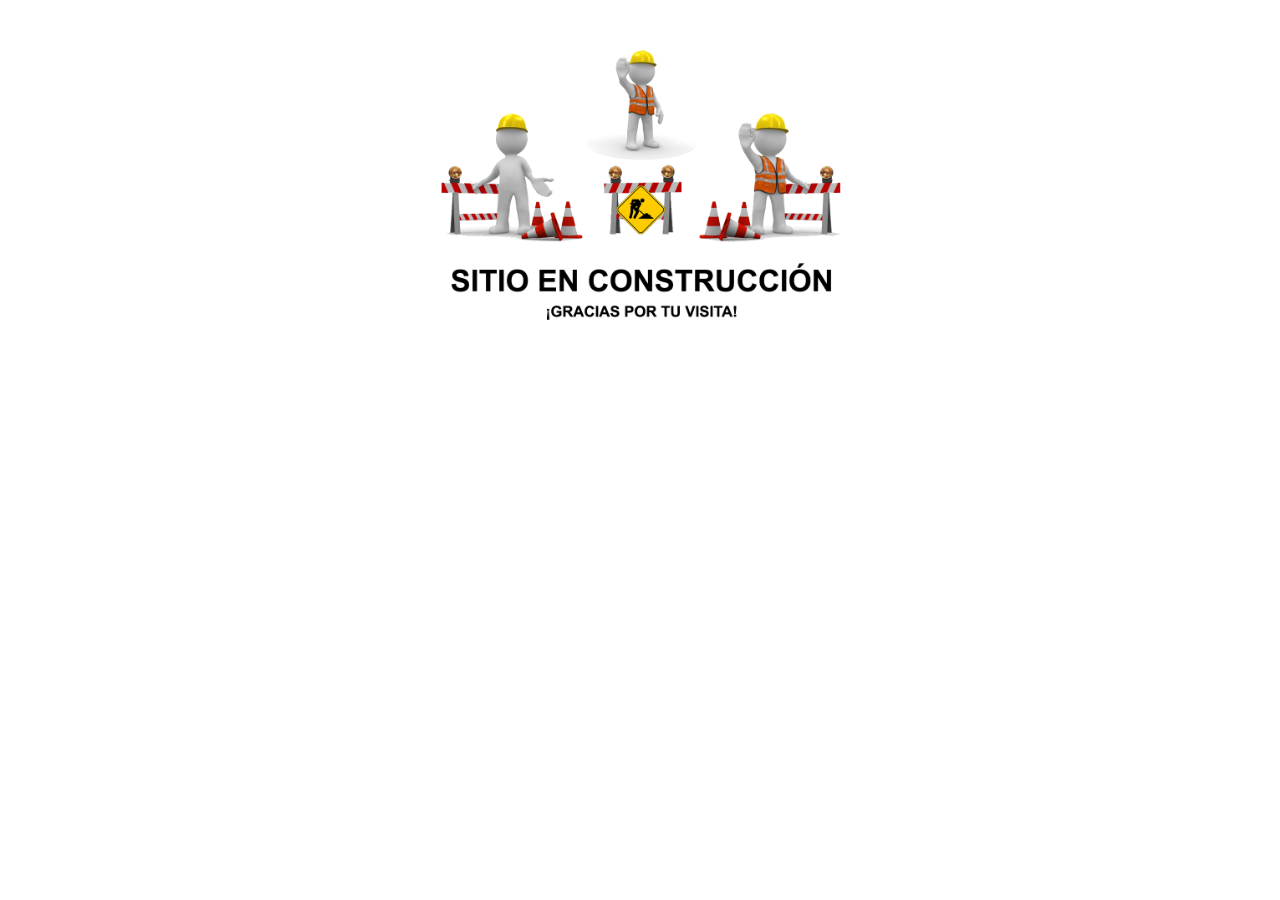
==== commit 8507551e: "agregamos los iconos" ====
--- a/test.html
+++ b/test.html
@@ -1,481 +1,30 @@
 <!DOCTYPE html>
 <html lang="en">
-
 <head>
     <meta charset="UTF-8">
+    <meta http-equiv="X-UA-Compatible" content="IE=edge">
     <meta name="viewport" content="width=device-width, initial-scale=1.0">
-    <meta http-equiv="X-UA-Compatible" content="ie=edge">
-    <meta name="description"content="">
-    <meta name="author" content="Cristian patricio izquierdo">
-    <meta name="robots" content="index, follow">
-    <meta name="Keywords" content=" ">
-
-    <link rel="stylesheet" href="https://use.fontawesome.com/releases/v5.6.3/css/all.css"
-        integrity="sha384-UHRtZLI+pbxtHCWp1t77Bi1L4ZtiqrqD80Kn4Z8NTSRyMA2Fd33n5dQ8lWUE00s/" crossorigin="anonymous">
-    <link rel="stylesheet" href="css/magnifig.css">
-    <link rel="stylesheet" href="css/corosel.css">
-    
-    <link rel="stylesheet" href="css/main.css">
-    
-    <link rel="stylesheet" href="css/responsive.css">
-    <link href="https://fonts.googleapis.com/css?family=Mukta&display=swap" rel="stylesheet">
-    
-        <link rel="stylesheet" href="css/miestilo.css"><link rel="stylesheet" href="https://stackpath.bootstrapcdn.com/bootstrap/4.3.1/css/bootstrap.min.css"
-        integrity="sha384-ggOyR0iXCbMQv3Xipma34MD+dH/1fQ784/j6cY/iJTQUOhcWr7x9JvoRxT2MZw1T" crossorigin="anonymous">
-    <script src="js/modernid.js"></script>
-   
-
-
     <title>Toroid Energy S.A.C</title>
+    <link rel="stylesheet" href="https://stackpath.bootstrapcdn.com/bootstrap/4.3.1/css/bootstrap.min.css"
+    integrity="sha384-ggOyR0iXCbMQv3Xipma34MD+dH/1fQ784/j6cY/iJTQUOhcWr7x9JvoRxT2MZw1T" crossorigin="anonymous">
 
 </head>
-
 <body>
-    <!-- Modal -->
+    <div class="container">
+        <div class="row ">
+            <div class="col-md-12 col-12 text-center mt-60">
+              <div class=" mt-80">
+                <div class="card-body">
+                  <!-- <h5 class="card-title">Special title treatment</h5> -->
+                  <img class="img-fluid w-50" src="img/paginaConstruccion.png" alt="">
+                  <!-- <p class="card-text">With supporting text below as a natural lead-in to additional content.</p> -->
+                  <!-- <a href="#" class="btn btn-primary">Go somewhere</a> -->
+                </div>
+              </div>
+            </div>
+        
+        
+    </div>
     
-    <div class="">
-        <div class="main-content-inner">
-            <header id="home" class="header">
-                <div class="container">
-                    <nav class="fixed-top navbar navbar-expand-lg navbar-dark menu-color ">
-                        <a class="  navbar-brand logosytfarma ">Toroid Energy S.A.C</a>
-                        <div class="">
-                            <button class="navbar-toggler" data-target="#my-nav" data-toggle="collapse"
-                                aria-controls="my-nav" aria-expanded="false" aria-label="Toggle navigation">
-                                <span class="fas fa-bars blanco"></span>
-                            </button>
-                        </div>
-                        <div id="my-nav" class="collapse navbar-collapse">
-                            <ul class=" ml-auto  nav navbar-nav  ">
-                                <li class="page-scroll nav-item ">
-                                    <a class="nav-link page-scroll" href="#home">Home <span
-                                            class="sr-only">(current)</span></a>
-                                </li>
-                                <li class=" nav-item  ">
-                                    <a class="nav-link page-scroll" href="#nosotros" tabindex="-1">Nosotros</a>
-                                </li>
-                                <li class="nav-item page-scroll">
-                                    <a class="nav-link page-scroll" href="#servicios"
-                                        tabindex="-1">Servicios</a>
-                                </li>
-                                <li class="nav-item ">
-                                    <a class="nav-link page-scroll " href="#proyectos" tabindex="-1">Proyectos</a>
-                                </li>
-                                <li class="nav-item ">
-                                    <a class="nav-link page-scroll " href="#clientes" tabindex="-1">Clientes</a>
-                                </li>
-
-                                <li class="nav-item page-scroll">
-                                    <div class="try-free-btn">
-                                        <a href="#" class="btn boton" data-toggle="modal"
-                                            data-target="#registrarse">Contáctenos</a>
-                                    </div>
-                                </li>
-                            </ul>
-                        </div>
-                    </nav>
-                </div>
-                
-            </header>
-            <section id="hero-section" class="hero-slider-section-two">
-                <div id="carouselExampleCaptions" class="carousel slide" data-ride="carousel">
-                    <ol class="carousel-indicators">
-                      <li data-target="#carouselExampleCaptions" data-slide-to="0" class="active"></li>
-                      <li data-target="#carouselExampleCaptions" data-slide-to="1"></li>
-                     
-                    </ol>
-                    <div class="carousel-inner">
-                      <div class="carousel-item active">
-                        <img src="img/energia-1905x580.jpg" class="d-block w-100 opacity-img" alt="...">
-                        <div class="carousel-caption d-none d-md-block">
-                          <h5 class="titulo-color-carousel">Proyectos</h5>
-                          <h1 class="titulo-color-carousel">Instalaciones Eléctricas Media Tensión y Baja Tensión</h1>
-                        </div>
-                      </div>
-                      <div class="carousel-item">
-                        <img src="img/infraestructura1-960x290.jpg" class="d-block w-100 opacity-img" alt="...">
-                        <div class="carousel-caption d-none d-md-block">
-                          <h5 class="titulo-color-carousel">Proyectos</h5>
-                          <h1 class="titulo-color-carousel">Infaestructura</h1>
-                        </div>
-                      </div>
-                      
-                    </div>
-                    <button class="carousel-control-prev" type="button" data-target="#carouselExampleCaptions" data-slide="prev">
-                      <span class="carousel-control-prev-icon" aria-hidden="true"></span>
-                      <span class="sr-only">Previous</span>
-                    </button>
-                    <button class="carousel-control-next" type="button" data-target="#carouselExampleCaptions" data-slide="next">
-                      <span class="carousel-control-next-icon" aria-hidden="true"></span>
-                      <span class="sr-only">Next</span>
-                    </button>
-                  </div>
-                  <div class="river-wave-area">
-                    <div class="river-wave"></div>
-                    <div class="river-wave"></div>
-                </div>
-            </section>
-            
-            <!--start slider section-->
-            <!-- <section id="hero-section" class="hero-slider-section-two">
-                <div class="hero-slider-wrap">
-                    <div class="container">
-                        <div class="row">
-                            <div class="col-md-6">
-                                <div class="slider-content slider-content-two typed-strings">
-                                    <h1>Systfarma - <br><span class="typed"></span></h1>
-                                    <p>El Sistema Llamado SYSTFARMA es el mejor y completo software para farmacias y
-                                        boticas en perú. Está pensado en su totalidad para solucionar eficazmente las
-                                        situaciones reales que surgen en el día a día en una Farmacia o botica.</p>
-                                    <div class="slider-action-btn">
-                                        <a href="https://www.tienda.cpiprodesign.com/" target="_black" class="btn softo-solid-btn">Comprar</a>
-                                        <a href="https://www.youtube.com/watch?v=RwPBL25YlFc" class="video">
-                                            <span class="ti-control-play"></span> Ver el video
-                                        </a>
-                                        
-                                    </div>
-                                </div>
-                            </div>
-                            <div class="col-md-6 col-12">
-                                <div class="hero-image">
-                                    <img src="img/hero-slider-2.png" alt="cmfarma" class="img-fluid">
-                                </div>
-                            </div>
-                        </div>
-                    </div>
-                </div>
-                <div class="river-wave-area">
-                    <div class="river-wave"></div>
-                    <div class="river-wave"></div>
-                </div>
-            </section> -->
-            <!--end slider section-->
-        </div>
-    </div>
-    <section>
-       <div class="container">
-           <div class="row">
-            <div class="col-md-12 col-12">
-                <div class="box">
-                    <div class="">
-                        <h5 class="subtitulo ">Buscando una empresa constructora  de calidad para su proyecto </h5>
-                        <a class="btn btn-primary ml-10" href="#">Descargar brochure pdf</a>
-                    <a class="btn btn-danger" href="#">Ver proyectos</a>
-                    <a class="btn btn-success" href="#">Contáctenos</a>
-                    </div>
-                     <div class="">
-                    
-                </div>
-                </div>
-            </div>
-           </div>
-        
-       </div>
-    </section>
-    <section id="nosotros" class="container">
-        <div >
-
-            <div class="row">
-                <div class="col-md-6 mt-60">
-                    <h1 class="titulo">Por qué escogernos</h1>
-                    <hr>
-                    <h4 class="subtitulo"> <i class=" fas fa-check"></i> PROFESIONALISMO</h4>
-                    <p>Tenemos un historial comprobado de logros y somos una empresa reconocida en el Perú. Nos aseguramos de que todos los proyectos se lleven a cabo con el máximo profesionalismo utilizando materiales de calidad, a la vez que ofrecemos a los clientes soporte y accesibilidad.</p>
-                    <h4 class="subtitulo"> <i class="fas fa-check"></i> EFICACIA Y EFICIENCIA</h4>
-                    <p>Nos comprometemos a completar todos los proyectos dentro de los plazos establecidos con nuestros clientes. Usamos lo mejor de la tecnología y las herramientas para asegurar que todos los trabajos se realizan de forma rápida, así como también prestamos atención a los detalles para garantizar que todo se hace correctamente.
-                    </p>
-                    <h4 class="subtitulo"> <i class="fas fa-check"></i> HONESTIDAD Y CONFIABILIDAD</h4>
-                    <p>Para nosotros, la honestidad es un valor fundamental y nos esforzamos para completar todos los proyectos con integridad, no sólo con nuestros clientes, sino también a nuestros proveedores y contratistas. Con cientos de proyectos exitosos en nuestro haber, somos una empresa de Proyectos de Ingeniería confiable en Perú.</p>
-
-                </div>
-                <div class="col-md-6 mt-60">
-                    <h1 class="titulo">Sobre nosotros</h1>
-                    <hr>
-                    <div class="row">
-                        <div class="col-md-6 mb-30">
-                            <img class="img-fluid img-thumbnail" src="img/7.jpeg" alt="">
-                            <img class="img-fluid img-thumbnail" src="img/1.jpeg" alt="">
-
-                        </div>
-                        <div class="col-md-6">
-                            <p>Somos una empresa enfocada en el desarrollo de estudios y proyectos de ingeniería conceptual. Buscamos innovar brindando una amplia variedad de servicios, desde instalaciones electro-mecánicas; supervisión en la construcción de obra; hasta el montaje y mantenimiento industrial en general.
-                                Poseemos un equipo de profesionales multidisciplinario altamente calificado y experimentado, capaz de atender todos los servicios que nuestros clientes requieren.
-                                Nuestra estrategia está en la perfecta gestión de personal y constante comunicación con nuestros clientes, para asistir cada una de sus necesidades. Nuestro objetivo es ofrecer un servicio seguro al menor</p>
-                        </div>
-                    </div>
-
-                </div>
-               
-
-               
-               
-
-
-            </div>
-
-
-
-        </div>
-
-    </section>
-    <section id="servicios" class="fondo ">
-        <div class="container" >
-            <div class="row py-4 ">
-                <div class="col-md-12 col-12 mt-80 blanco">
-                    <h1 class="blanco text-justify text-center">NUESTROS SERVICIOS</h1>
-                    <h3 class="blanco  "><i class="fas fa-check"></i> INFRAESTRUCTURA </h3>
-                    <hr class="blanco">
-                    <div class="row">
-                        <div class="col-md-6">
-                            <h5 class="blanco ">CONSTRUCCIÓN DE EDIFICACIONES</h5>
-                            <p class="color-parrafos">En el rubro de construcción, poseemos una gran experiencia en la ejecución de proyectos, en los que nuestros profesionales altamente calificados han demostrado su capacidad para cumplir y sobrepasar las expectativas de nuestros clientes, aún en las condiciones más difíciles.</p>
-                            <h5 class="blanco ">INGENIERIA DE PROYECTOS</h5>
-                            <ul  class="color-parrafos">
-                                <li><i class=" blanco fas fa-check-square"></i> Los servicios que prestamos se inician desde la concepción del proyecto, estudios preliminares y anteproyectos.</li>
-                                <li><i class="blanco fas fa-check-square"></i> Diseño de proyectos arquitectónicos de edificaciones</li>
-                                <li><i class=" blanco fas fa-check-square"></i> Cálculo y Diseño de Estructuras para edificaciones</li>
-                                <li><i class=" blanco fas fa-check-square"></i> Cálculo y Diseño de instalaciones eléctricas y sanitarias</li>
-                                <li> <i class="blanco fas fa-check-square"></i> Reforzamiento y reparación estructural.</li>
-                                <li><i class="blanco fas fa-check-square"></i> Verificaciones de capacidad estructural y adecuación a Normativa Sísmica Vigente.</li>
-                                <li><i class="blanco fas fa-check-square"></i> Estudios de Impacto Ambiental aplicado a edificaciones y Galerías Comerciales.</li>
-                                <li><i class="blanco fas fa-check-square"></i> Estudios de Suelos.</li>
-                            </ul>
-                        </div>
-                        <div class="col-md-6">
-                            <img class="img-fluid img-thumbnail " src="img/construccion.jpg" alt="">
-                        </div>
-                        <div class="col-md-12">
-                            <h3 class="blanco mt-30"><i class="fas fa-check"></i> SISTEMA CONTRA INCENDIOS </h3>
-                            <hr>
-                        </div>
-                        <div class="row container">
-                            <div class="col-md-6">
-                                <h5 class="blanco">RED PRESURIZADA DE AGUA CONTRA INCENDIOS</h5>
-                                <p class="color-parrafos">Diseño y construcción de red contra incendios acorde a la Norma NATIONAL FIRE PROTECTION ASSOCIATION (NFPA) y el Reglamento Nacional de Edificaciones (RNE). Ante posibles incendios en lugares concurridos y/o fuegos incapaces de ser extinguidos por extintores. Por lo tanto, se hace indispensable contar con un sistema de red contra incendios</p>
-                                <h5 class="blanco">SISTEMA DE ROCIADORES AUTOMÁTICOS Y GABINETES CI</h5>
-                                <P class="color-parrafos">Los sistemas de rociadores automáticos son el método más eficiente existente en la actualidad para evitar la propagación de los incendios y salvar vidas humanas.
-                                    El sistema de gabinetes está compuesto por un conjunto de tuberías, dispositivos y accesorios interconectados entre sí desde una estación de bombeo hasta la válvula angular que tiene como objetivo descargar el chorro de agua</P>
-                            </div>
-                            <div class="col-md-6">
-                                <img class="img-fluid img-thumbnail " src="img/4.jpeg" alt="">
-                                
-                            </div>
-                            <div class="col-md-6">
-                                <img class="img-fluid img-thumbnail mt-20" src="img/incendios.jpg" alt="">
-                               
-                            </div>
-                            <div class="col-md-6">
-                                 <h5 class="blanco mt-30">SISTEMA CENTRALIZADO DE ALARMAS CONTRA INCENDIOS</h5>
-                                <p class="color-parrafos">Suministro e Instalación de sistema de alarma contra incendios centralizado y mantenimiento preventivo.</p>
-                                <ul class="color-parrafos">
-                                    <li><i class=" blanco fas fa-check-circle"></i> SISTEMAS CONVENCIONALES (Analógicos).</li>
-                                    <li><i class="blanco fas fa-check-circle"></i> SISTEMAS DIRECCIONABLES (Inteligentes).</li>
-                                </ul>
-                            </div>
-                        </div>
-                       
-                       
-
-                    </div>
-                    <div class="col-md-12">
-                        <h3 class="blanco mt-30"><i class="fas fa-check"></i> INSTALACIONES ELECTRICAS EN MT Y BT</h3>
-                        <hr>
-                    </div>
-                    <div class="row">
-                        <div class="col-md-6">
-                            <p class="color-parrafos">Una instalación eléctrica debe de contar con los más altos estándares de calidad es por eso que la labor de la ingeniería es parte importante en este aspecto, conductores, tableros, canalización, empalmes, cableados son la base de una buena instalación eléctrica, materiales que nuestra empresa entrega y ejecuta de forma eficiente para ofrecer a nuestros clientes un servicio único y de calidad.</p>
-                        </div>
-                        <div class="col-md-6">
-                            <img class="img-fluid img-thumbnail" src="img/de9ccfa022c45ca2451976bc3ec43a75dcd75c51.jpeg" alt="">
-                        </div>
-                    </div>
-                    
-                </div>
-                
-                <div class="col-md-6 ">
-                    <img class="img-fluid" src="img/hero-slider-3.png" alt="">
-                </div>
-            </div>
-        </div>
-    </section>
-    <section id="proyectos" class="portafolio " >
-        <div class="container">
-           <div class="row">
-            <div class="col-md-12">
-                <h1 class="titulo text-center mt-70 mb-30">NUESTROS PROYECTOS</h1>
-                <hr>
-                <h4 class=" subtitulo text-center">Nuestros principales trabajos</h4>
-                
-            </div>
-           
-            
-                   
-            <div class="col-md-12 ">
-                <div class="galeria-port">
-                    <div class="imagen-port">
-                        <img src="img/1.jpeg" alt="">
-                        <div class="hover-galeria">
-                            <img src="img/icono1.png" alt="">
-                            <p>Nuestro trabajo</p>
-                        </div>
-                    </div>
-                    <div class="imagen-port">
-                        <img src="img/2.jpeg" alt="">
-                        <div class="hover-galeria">
-                            <img src="img/icono1.png" alt="">
-                            <p>Nuestro trabajo</p>
-                        </div>
-                    </div>
-                    <div class="imagen-port">
-                        <img src="img/3.jpeg" alt="">
-                        <div class="hover-galeria">
-                            <img src="img/icono1.png" alt="">
-                            <p>Nuestro trabajo</p>
-                        </div>
-                    </div>
-                    <div class="imagen-port">
-                        <img src="img/4.jpeg" alt="">
-                        <div class="hover-galeria">
-                            <img src="img/icono1.png" alt="">
-                            <p>Nuestro trabajo</p>
-                        </div>
-                    </div>
-                    <div class="imagen-port">
-                        <img src="img/5.jpeg" alt="">
-                        <div class="hover-galeria">
-                            <img src="img/icono1.png" alt="">
-                            <p>Nuestro trabajo</p>
-                        </div>
-                    </div>
-                    <div class="imagen-port">
-                        <img src="img/6.jpeg" alt="">
-                        <div class="hover-galeria">
-                            <img src="img/icono1.png" alt="">
-                            <p>Nuestro trabajo</p>
-                        </div>
-                    </div>
-                    <div class="imagen-port">
-                        <img src="img/7.jpeg" alt="">
-                        <div class="hover-galeria">
-                            <img src="img/icono1.png" alt="">
-                            <p>Nuestro trabajo</p>
-                        </div>
-                    </div>
-                    <div class="imagen-port">
-                        <img src="img/8.jpeg" alt="">
-                        <div class="hover-galeria">
-                            <img src="img/icono1.png" alt="">
-                            <p>Nuestro trabajo</p>
-                        </div>
-                    </div>
-                </div>
-                
-            </div>
-        </div>
-        </div>
-    </section>
-    <section id="clientes">
-        <div id="" class="container">
-            
-            <div class="row">
-                <div class="col-md-12">
-                    <h1 class="titulo mt-80 text-center">NUESTROS CLIENTES</h1>
-                </div>
-            <hr>
-                <div class="cardscli">
-                    <div class="cardcli">
-                        <img src="img/face1.jpg" alt="">
-                        <div class="contenido-texto-cardcli">
-                            <h4>Name</h4>
-                            <p>Lorem ipsum dolor sit amet consectetur adipisicing elit. Vitae, sapiente!</p>
-                        </div>
-                    </div>
-                    <div class="cardcli">
-                        <img src="img/face2.jpg" alt="">
-                        <div class="contenido-texto-cardcli">
-                            <h4>Name</h4>
-                            <p>Lorem ipsum dolor sit amet consectetur adipisicing elit. Vitae, sapiente!</p>
-                        </div>
-                    </div>
-                </div>
-        <hr>
-       
-            </div>
-        </div>
-    </section>
-    <footer >
-        <div class=" container ">
-
-            <!-- <div class="col-md-12 col-12  ">
-                <p class="blanco text-center py-3">Copyright © 2016-2020 CPIProDesign.com - Todos los derechos
-                    reservados.</p>
-            </div> -->
-            <div class="row">
-                <div class="col-md-4 text-center">
-                    <h3 class="blanco mt-20 text-center">Toroid Energy S.A.C</h3>
-                    <hr>
-                    <img class="img-fluid rounded-circle " src="img/icono1.png" alt="">
-                    <p>Empresa enfocada en el desarrollo de estudios y proyectos de ingeniería conceptual. Buscamos aplicar las mejores prácticas brindando una amplia variedad de servicios.</p>
-                </div>
-                <div class="col-md-4">
-                    <h3 class="blanco mt-20 text-center">Todo nuestros servicios</h3>
-                    <hr>
-                    <ul>
-                        <li><a href="#">INFRAESTRUCTURA</a></li>
-                        <li><a href="#">INSTALACIONES ELÉCTRICAS EN MT Y BT</a></li>
-                        <li><a href="#">SISTEMAS CONTRA INCENDIOS</a></li>
-                        <!-- <li><a href="#">INSTALACIONES ELÉCTRICAS EN MT Y BT</a></li> -->
-                    </ul>
-                </div>
-                <div class="col-md-4">
-                    <h3 class="blanco mt-20 text-center">Contáctenos</h3>
-                    <hr>
-                    <p>Si tiene alguna pregunta que hacernos no dude en contactarnos que gustosamente lo atenderemos, para ello haga clic en el siguiente botón:</p>
-                   <div class="footer-social-list">
-                    <ul class="list-inline ">
-                        <li><a href=""><i class="fab fa-facebook"></i></a></li>
-                        <li><a href=""><i class="fab fa-instagram"></i></a></li>
-                        <li><a href=""><i class="fab fa-youtube"></i></a></li>
-                        
-                    </ul>
-                    
-                    </div>
-                    <div class="text-center">
-                        <a class="btn btn-danger mb-20" href="https://wa.link/sjuisg">CONTACTAR</a>
-                   
-                    </div>
-                    
-                </div>
-                <div class="col-md-12 col-12  ">
-                    <p class="blanco text-center py-3">Copyright © 2022 Toroid Energy S.A.C - Todos los derechos
-                        reservados.</p>
-                </div>
-            </div>
-           
-        </div>
-    </footer>
-    <script src="js/jquery.js"></script>
-    <script src="https://cdnjs.cloudflare.com/ajax/libs/popper.js/1.14.7/umd/popper.min.js"
-        integrity="sha384-UO2eT0CpHqdSJQ6hJty5KVphtPhzWj9WO1clHTMGa3JDZwrnQq4sF86dIHNDz0W1"
-        crossorigin="anonymous"></script>
-    <script src="https://stackpath.bootstrapcdn.com/bootstrap/4.3.1/js/bootstrap.min.js"
-        integrity="sha384-JjSmVgyd0p3pXB1rRibZUAYoIIy6OrQ6VrjIEaFf/nJGzIxFDsf4x0xIM+B07jRM"
-        crossorigin="anonymous"></script>
-
-    <!--fullscreen background video js-->
-    <script src="js/video.js"></script>
-    <!-- smothscroll -->
-    <script src="js/scroll.js"></script>
-    <!--owl carousel-->
-    <script src="js/carosel.js"></script>
-    <!-- scrolling nav -->
-    <script src="js/jquery.easing.min.js"></script>
-
-    <!--magnific popup js-->
-    <script src="js/magnifig.js"></script>
-    <!--typed js -->
-    <script src="js/tiped.js"></script>
-    <script src="js/main.js"></script>
 </body>
-
 </html>